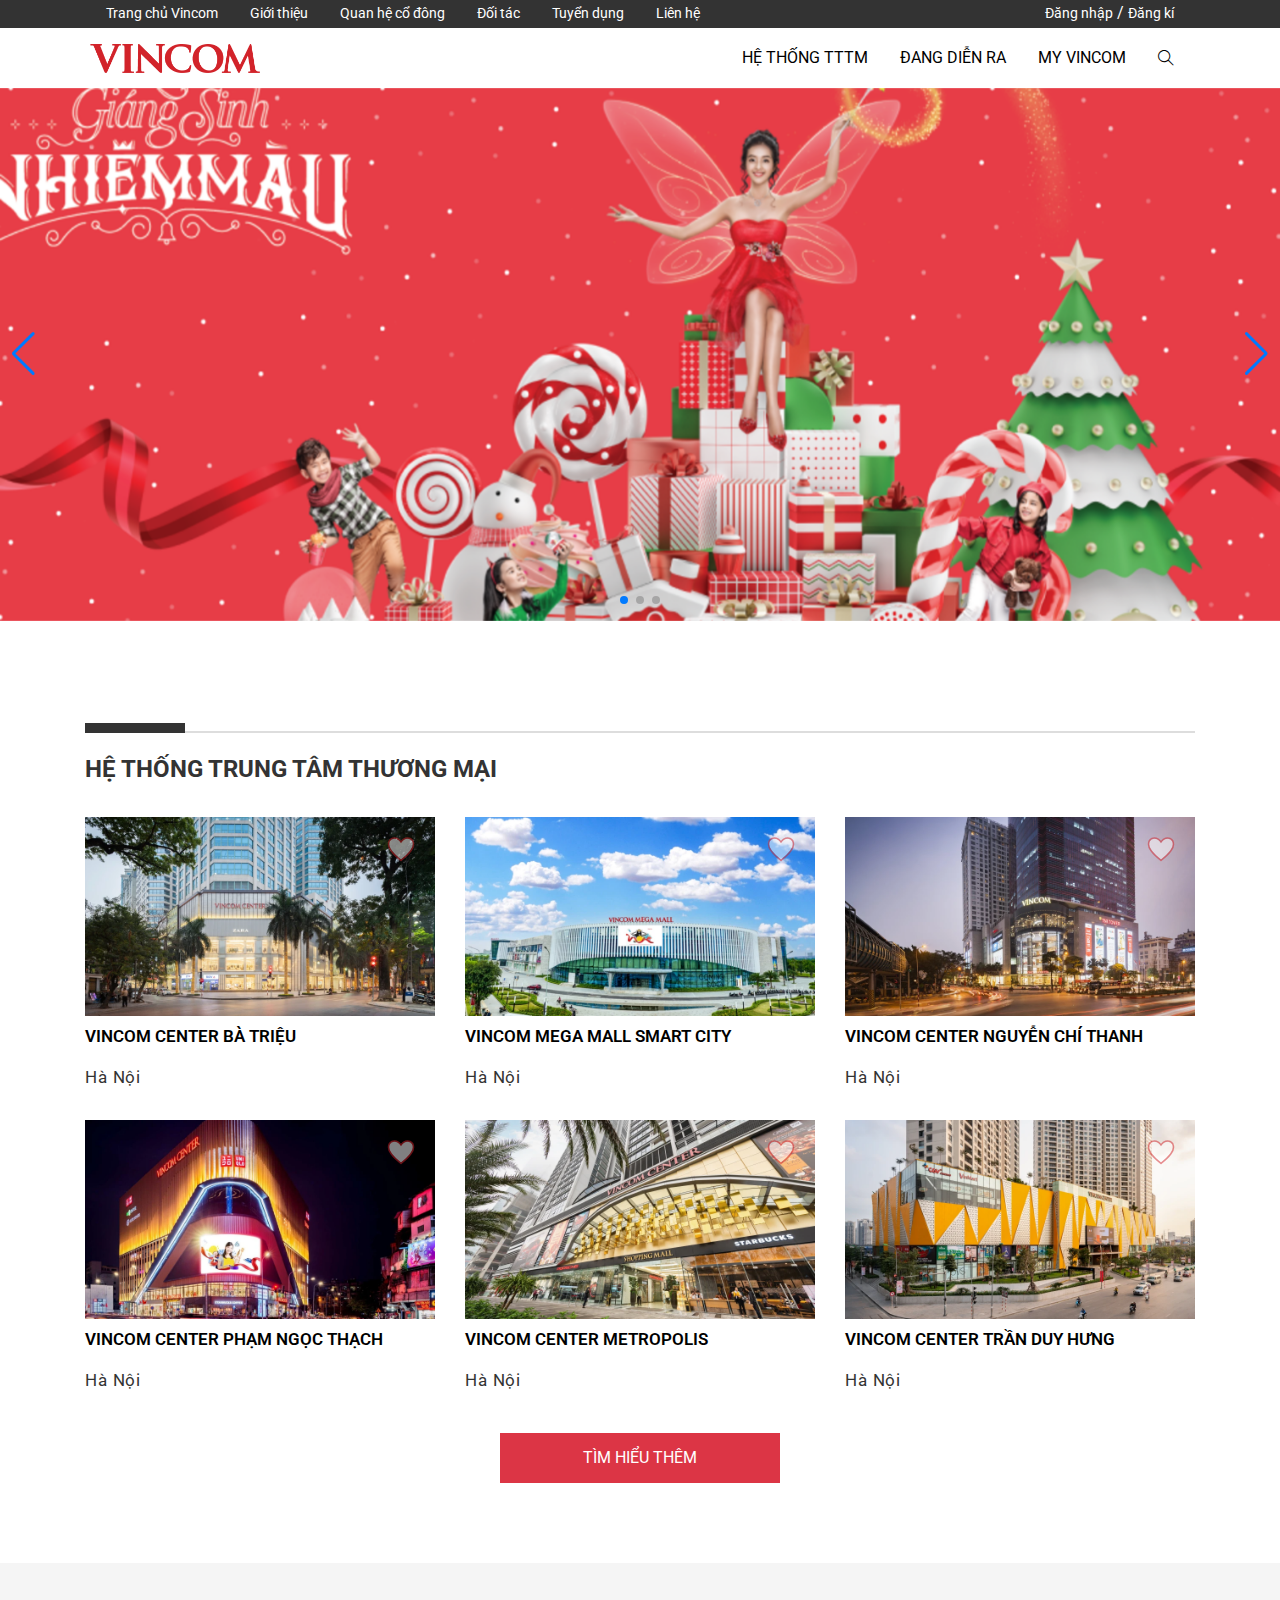
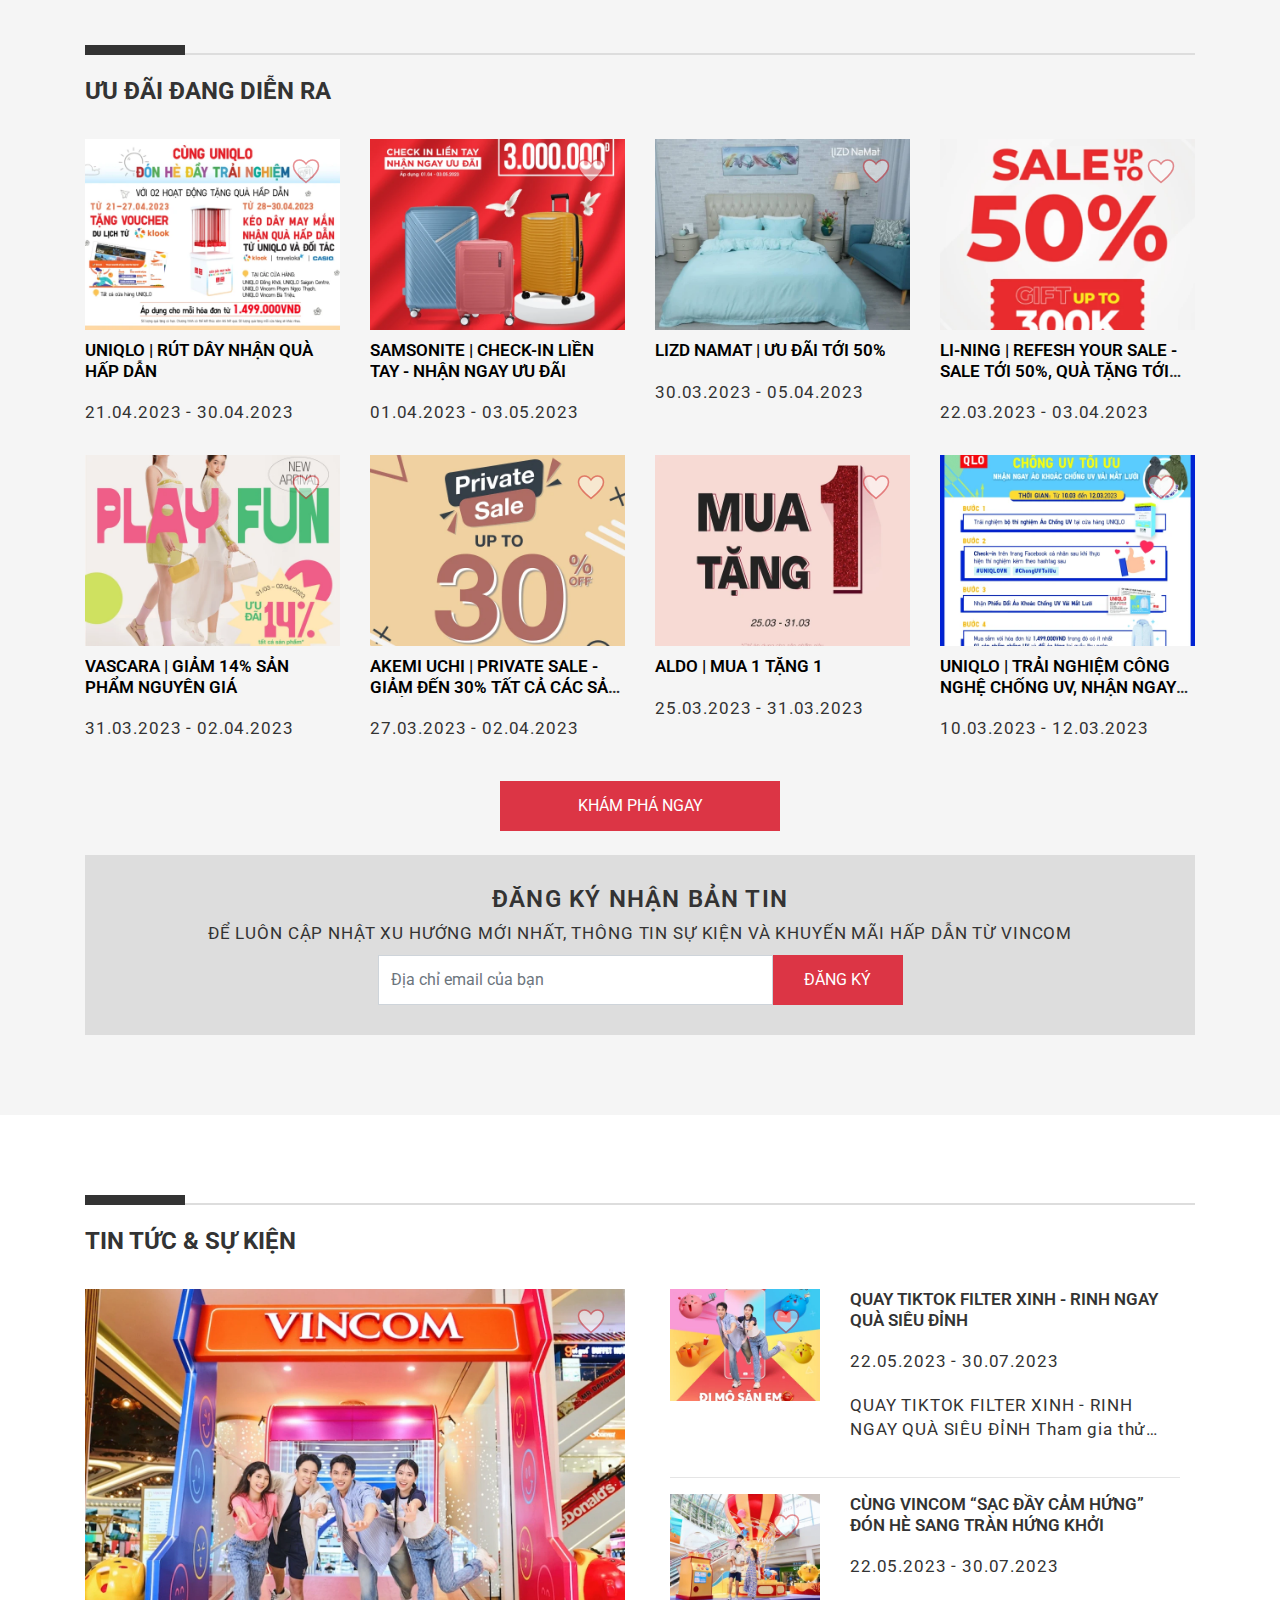
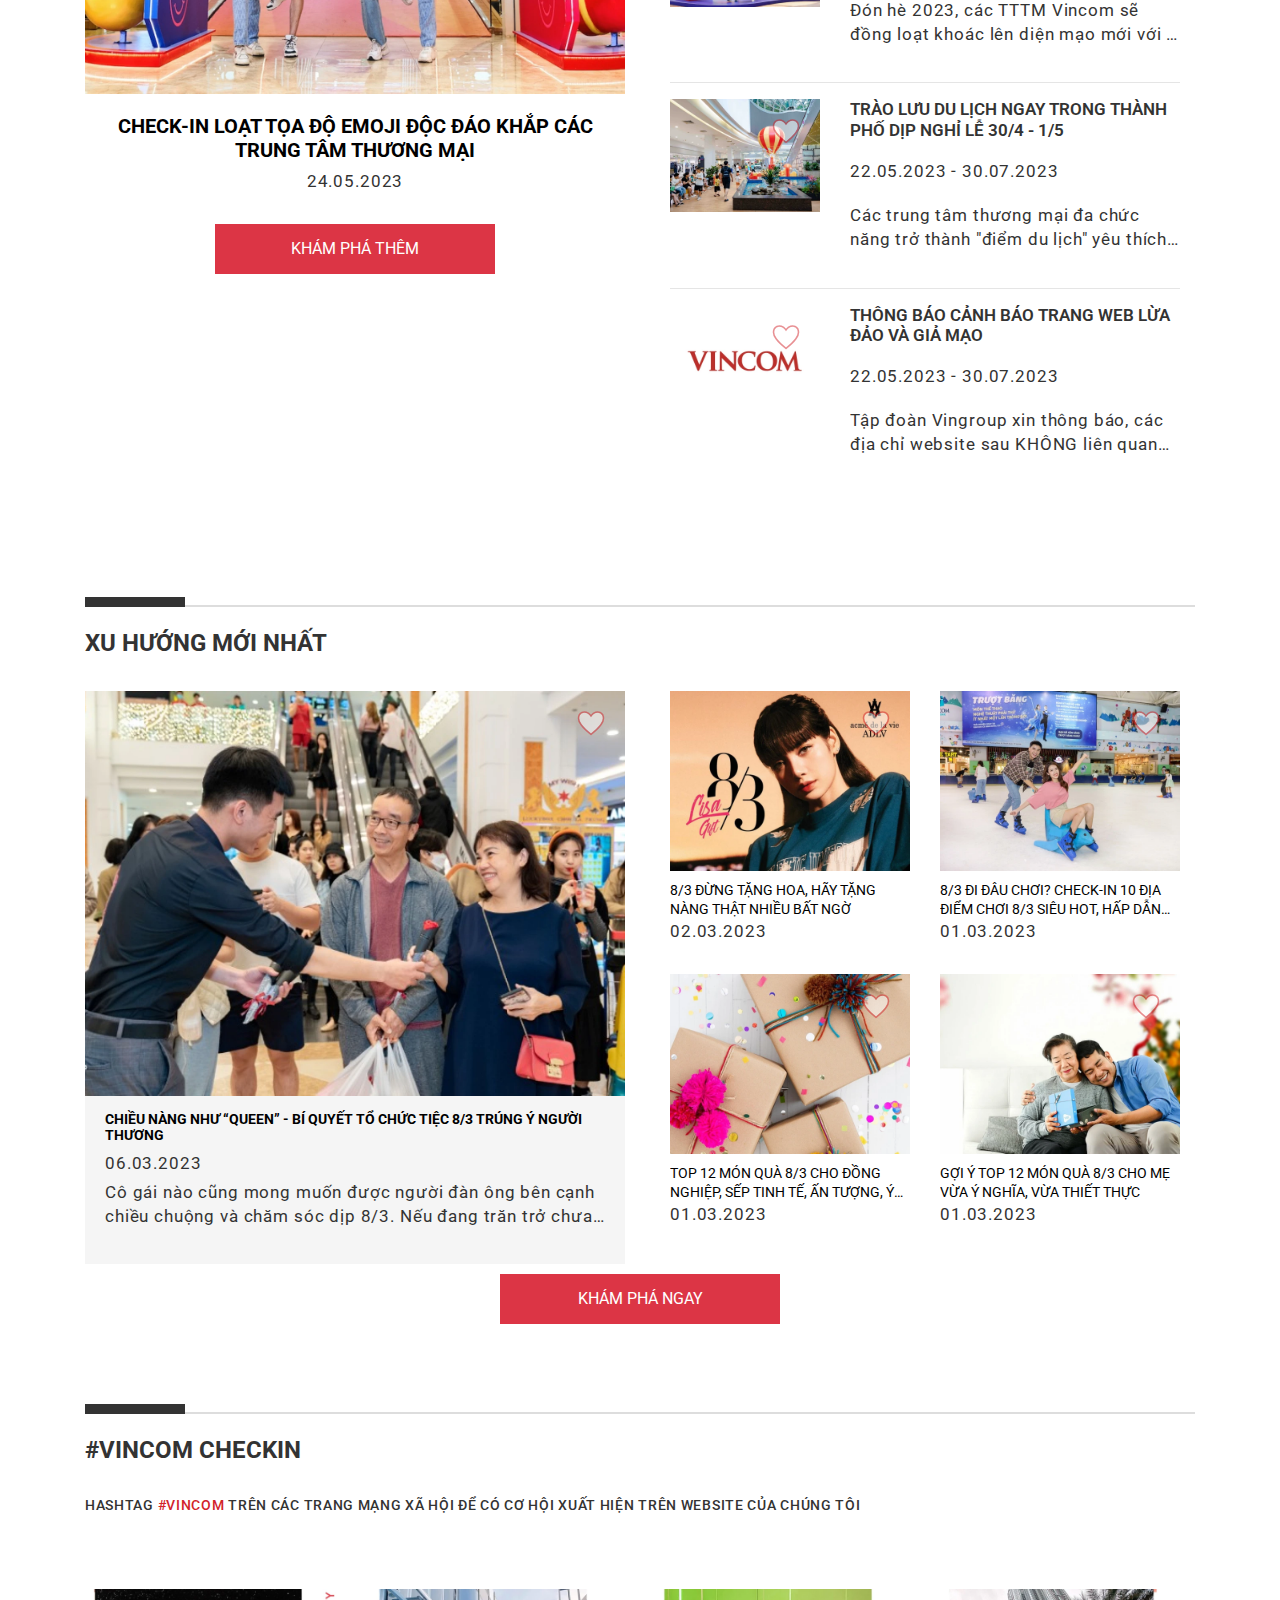
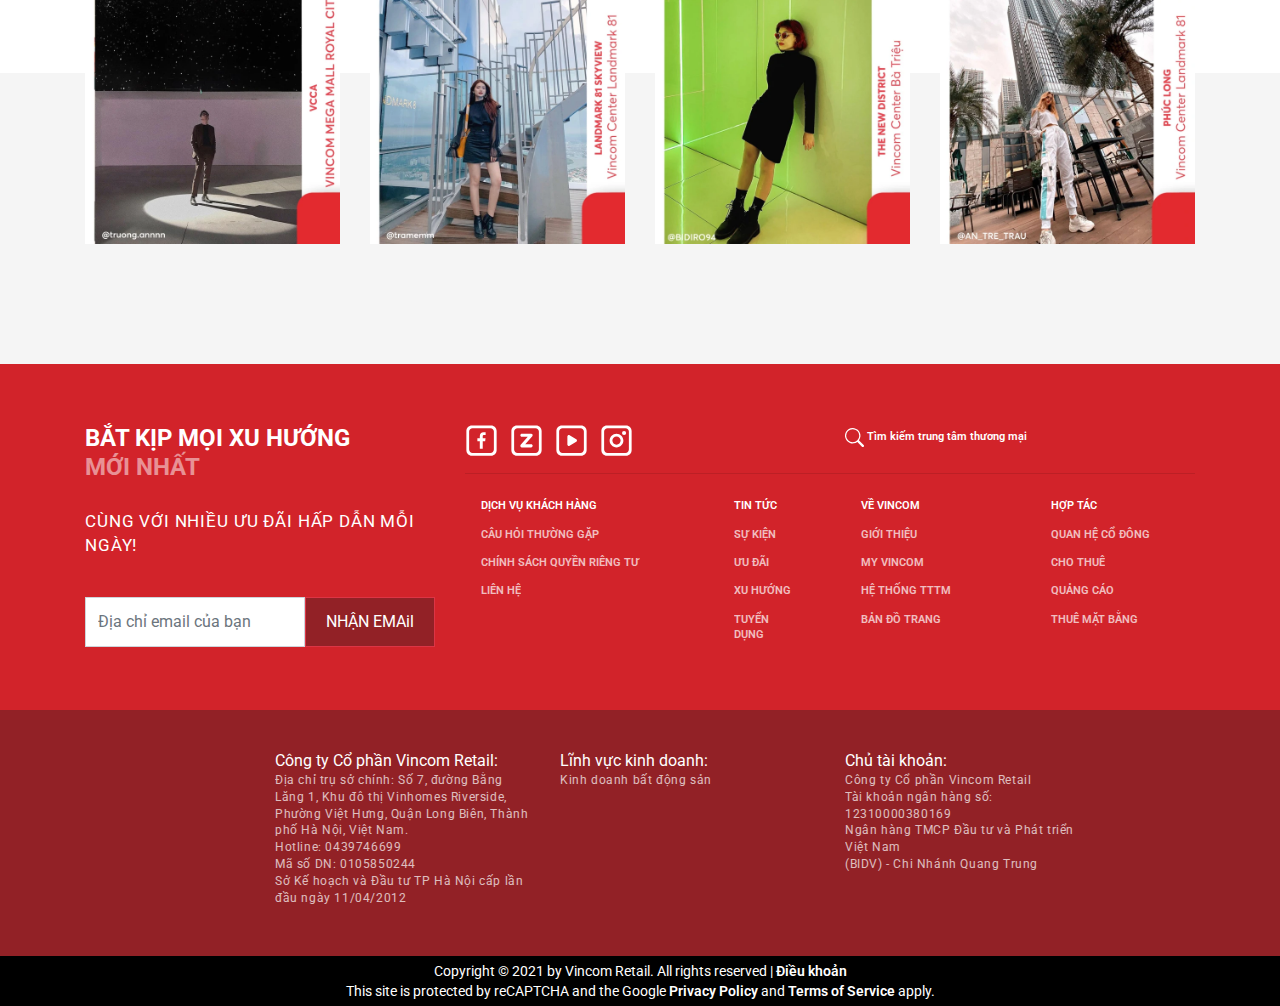
==== index.html @ f45c3216 "first" ====
<!DOCTYPE html>
<html lang="en">
<head>
    <meta charset="UTF-8">
    <meta http-equiv="X-UA-Compatible" content="IE=edge">
    <meta name="viewport" content="width=device-width, initial-scale=1.0">
    <!-- bootstrap -->
    <link rel="stylesheet" href="./assets/css/bootstrap.min.css" type="text/css">
    <!-- bootstrap -->
    <!-- icon -->
    <link rel="stylesheet" href="/assets/icon/themify-icons/themify-icons.css">
    <link rel="stylesheet" href="/assets/icon/fontawesome-free-6.4.0-web/css/all.css">
    <!-- icon -->
    <!-- swiper slider -->
    <link rel="stylesheet" href="/assets/swiper-slider/swiper-bundle.min.css" type="text/css">
    <!-- swiper slider -->
    <link rel="stylesheet" href="/assets/css/style.css">
    <link rel="stylesheet" href="/assets/css/responsive.css">
    <title>Document</title>
    
</head>              
<body>
    <header>
        <nav id="top_menu" class="fixed-top"   style="background-color: #333; ">
            <div class="container" >
                <div class="row justify-content-between" style="height: 27.5px;padding: 0 20px;">
                    <ul class="nav">
                        <li class="nav-item">
                            <a class="nav-link" href="/index.html">Trang chủ Vincom</a>
                        </li>
                        <li class="nav-item">
                            <a class="nav-link" href="/Introduce.html">Giới thiệu</a>
                        </li>
                        <li class="nav-item">
                            <a class="nav-link" href="/promotion-relations.html">Quan hệ cổ đông</a>
                        </li>
                        <li class="nav-item">
                            <a class="nav-link" href="/Couples.html">Đối tác</a>
                        </li>
                        <li class="nav-item">
                            <a class="nav-link" href="/recruitment.html">Tuyển dụng</a>
                        </li>
                        <li class="nav-item">
                            <a class="nav-link" href="/Contact.html">Liên hệ</a>
                        </li> 
                    </ul>
                    <ul class="nav">
                        <li id="top_menu_register">
                            <div class="nav-link text-center" style="height: 27px;padding-top: 0;padding-bottom: 0;">
                                <a class="" href="/Login.html">Đăng nhập</a>
                                <span style="color: #fff; ">/</span>
                                <a class="" href="/Signin.html">Đăng kí</a>
                            </div>
                        </li>
                    </ul>
                </div>
            </div>
        </nav>
        <nav id="Menu-responsive"class="fixed-top"  >
            <div class="container-fluid">
                <div class="row justify-content-between align-items-center">
                    <div class="list-menu-hidden">
                        <div class="icon-list-menu" onclick="toggleMenu1()"></div>
                    </div>
                    <div id="logo">
                        <a href="/index.html">
                            <img class="main_logo" src="/assets/images/Logo_vin_com_main.png" s alt="">
                        </a>
                    </div>
    
                    <a class="ti-search nav-link" href=""></a>
                </div>
            </div>
            <nav id="Menu_hidden">
                <div class="page-menu_hidden">
                    <div class="menu_item">
                        <a href="/Login.html">Đăng nhập</a>
                        <a href="/Signin.html">Đặng ký</a>
                        <hr>
                        <a href="/index.html">Trang chủ Vincom</a>
                        <a href="/Introduce.html">Giới thiệu</a>
                        <a href="/promotion-relations.html">Quan hệ cổ đông</a>
                        <a href="/Couples.html">Đối tác</a>
                        <a href="/recruitment.html">Tuyển dụng</a>
                        <a href="/Contact.html">Liên hệ</a>
                        <br>
                        <a href="/Centers.html">Hệ thống TTTM</a>
                        <div class="container">
                            <a href="#"class="row justify-content-between" id="link_menu_hidden2" onclick="toggleMenu2()">
                                <li>Đang diễn ra</li>
                                <img src="/assets/SVG/chevron-right.svg" alt="" style="height: 16px; width: 16px;">
                            </a>
                            <div id="menu_hidden2">
                                <a href="/Premium.html">Ưu đãi</a>
                                <a href="/NewEven.html">Tin tức & sự kiện</a>
                                <a href="/Trend.html">Xu hướng</a>
                            </div>
                        </div>
                        <a href="/Login.html">My Vincom</a>
                    </div>
                </div>
            </nav>
        </nav>
        <nav id="main_menu" >
            <div class="container">
                <div class="row justify-content-between d-flex align-items-center" style="height: 60px; padding: 0 20px;">
                    <div id="logo">
                        <ul class="nav">
                            <li>
                                <a href="/index.html">
                                    <img class="main_logo" src="/assets/images/Logo_vin_com_main.png" s alt="">
                                </a>
                            </li>
                        </ul>
                    </div>

                    <ul class="nav">
                        <li class="nav-item">
                            <a class="nav-link" href="/Centers.html">HỆ THỐNG TTTM</a>
                        </li>
                        <li class="nav-item nav-rank-2">
                            <a class="nav-link " href="#">ĐANG DIỄN RA</a>
                            <ul class="nav-rank2">
                              <li><a  href="/Premium.html">Ưu đãi</a></li>
                              <li><a  href="/NewEven.html">Tin tức & sự kiện</a></li>
                              <li><a  href="/Trend.html">Xu hướng</a></li>
                            </ul>
                          </li>
                        <li class="nav-item">
                            <a class="nav-link" href="/Login.html">MY VINCOM</a>
                        </li>
                        <li class="nav-item">
                            <a class="ti-search nav-link" href="#"></a>
                        </li>
                    </ul>
                </div>
            </div>
        </nav>
    </header>
    
    <main>
        <section id="main_slide">
            <div class="swiper-container d-flex">
                <div class="swiper-wrapper">
                  <!-- Slides -->
                  <div class="swiper-slide"><img src="/assets/images/slide0.png" alt=""></div>
                  <div class="swiper-slide"><img src="/assets/images/slide1.png" alt=""></div>
                  <div class="swiper-slide"><img src="/assets/images/slide2.png" alt=""></div>
                </div>
                <div class="swiper-pagination" ></div>
                <div class="swiper-button-prev"></div>
                <div class="swiper-button-next"></div>
            </div>
        </section>
        <section class="list-malls" style="margin-top: 80px;">
            <div class="container">     
                <div class="top-border"></div>
                <h1>HỆ THỐNG TRUNG TÂM THƯƠNG MẠI</h1>
                <div class="swiper-common">
                    <div class="swiper-wrapper">
                        <!-- Slides -->
                        <div class="swiper-slide">
                            <div class="img-common">
                                <div class="zoom-img">
                                    <a href="">
                                        <img src="/assets/images/tttm1.png" alt="">
                                    </a>
                                    <div class="hidden-content">
                                        <h1 class="white-text" style="font-size: 16px;">Vincom Center Bà Triệu</h1>
                                        <h2 class="white-text" style="font-weight: 600;">Hà Nội</h2>
                                        <p class="white-text">Số 191 Bà Triệu, Q. Hai Bà Trưng, Hà Nội</p>
                                    </div>
                                </div>
                                <div class="button-heart"></div>
                                <div class="body-card">
                                    <h3><a href=""> VINCOM CENTER BÀ TRIỆU</a></h3>
                                    <p>Hà Nội</p>
                                </div>
                            </div>
                        </div>
                        <div class="swiper-slide">
                            <div class="img-common">
                                <div class="zoom-img">
                                    <a href="">
                                        <img src="/assets/images/tttm2.png" alt="">
                                    </a>
                                    <div class="hidden-content">
                                        <h1 class="white-text" style="font-size: 16px;">Vincom Center Bà Triệu</h1>
                                        <h2 class="white-text" style="font-weight: 600;">Hà Nội</h2>
                                        <p class="white-text">Số 191 Bà Triệu, Q. Hai Bà Trưng, Hà Nội</p>
                                    </div>
                                </div>
                                <div class="button-heart"></div>
                                <div class="body-card">
                                    <h3><a href=""> VINCOM CENTER BÀ TRIỆU</a></h3>
                                    <p>Hà Nội</p>
                                </div>
                            </div>
                        </div>
                        <div class="swiper-slide">
                            <div class="img-common">
                                <div class="zoom-img">
                                    <a href="">
                                        <img src="/assets/images/tttm3.png" alt="">
                                    </a>
                                    <div class="hidden-content">
                                        <h1 class="white-text" style="font-size: 16px;">Vincom Center Bà Triệu</h1>
                                        <h2 class="white-text" style="font-weight: 600;">Hà Nội</h2>
                                        <p class="white-text">Số 191 Bà Triệu, Q. Hai Bà Trưng, Hà Nội</p>
                                    </div>
                                </div>
                                <div class="button-heart"></div>
                                <div class="body-card">
                                    <h3><a href=""> VINCOM CENTER BÀ TRIỆU</a></h3>
                                    <p>Hà Nội</p>
                                </div>
                            </div>
                        </div>
                    </div>
                </div>
                <div class="list-malls-common">
                    <div class="row">
                        <div class="col-4">
                            <div class="img-common">
                                <div class="zoom-img">
                                    <a href="">
                                        <img src="/assets/images/tttm1.png" alt="">
                                    </a>
                                    <div class="hidden-content">
                                        <h1 class="white-text" style="font-size: 16px;">Vincom Center Bà Triệu</h1>
                                        <h2 class="white-text" style="font-weight: 600;">Hà Nội</h2>
                                        <p class="white-text">Số 191 Bà Triệu, Q. Hai Bà Trưng, Hà Nội</p>
                                    </div>
                                </div>
                                <div class="button-heart"></div>
                            </div>
                            <div class="body-card">
                                <h3><a href=""> VINCOM CENTER BÀ TRIỆU</a></h3>
                                <p>Hà Nội</p>
                            </div>
                        </div>
                        <div class="col-4">
                            <div class="img-common">
                                <div class="zoom-img">
                                    <a href="">
                                        <img src="/assets/images/tttm2.png" alt="">
                                    </a>
                                    <div class="hidden-content">
                                        <h1 class="white-text" style="font-size: 16px;">Vincom Center Bà Triệu</h1>
                                        <h2 class="white-text" style="font-weight: 600;">Hà Nội</h2>
                                        <p class="white-text">Số 191 Bà Triệu, Q. Hai Bà Trưng, Hà Nội</p>
                                    </div>
                                </div>
                                <div class="button-heart"></div>
                            </div>
                            <div class="body-card">
                                <h3><a href=""> VINCOM MEGA MALL SMART CITY</a></h3>
                                <p>Hà Nội</p>
                            </div>
                        </div>
                        <div class="col-4">
                            <div class="img-common">
                                <div class="zoom-img">
                                    <a href="">
                                        <img src="/assets/images/tttm3.png" alt="">
                                    </a>
                                    <div class="hidden-content">
                                        <h1 class="white-text" style="font-size: 16px;">Vincom Center Bà Triệu</h1>
                                        <h2 class="white-text" style="font-weight: 600;">Hà Nội</h2>
                                        <p class="white-text">Số 191 Bà Triệu, Q. Hai Bà Trưng, Hà Nội</p>
                                    </div>
                                </div>
                                <div class="button-heart"></div>
                            </div>
                            <div class="body-card">
                                <h3><a href=""> VINCOM CENTER NGUYỄN CHÍ THANH</a></h3>
                                <p>Hà Nội</p>
                            </div>
                        </div>
    
                        <div class="col-4">
                            <div class="img-common">
                                <div class="zoom-img">
                                    <a href="">
                                        <img src="/assets/images/tttm4.png" alt="">
                                    </a>
                                    <div class="hidden-content">
                                        <h1 class="white-text" style="font-size: 16px;">Vincom Center Bà Triệu</h1>
                                        <h2 class="white-text" style="font-weight: 600;">Hà Nội</h2>
                                        <p class="white-text">Số 191 Bà Triệu, Q. Hai Bà Trưng, Hà Nội</p>
                                    </div>
                                </div>
                                <div class="button-heart"></div>
                            </div>
                            <div class="body-card">
                                <h3><a href=""> VINCOM CENTER PHẠM NGỌC THẠCH</a></h3>
                                <p>Hà Nội</p>
                            </div>
                        </div>
                        <div class="col-4">
                            <div class="img-common">
                                <div class="zoom-img">
                                    <a href="">
                                        <img src="/assets/images/tttm5.png" alt="">
                                    </a>
                                    <button class="btn-like position-absolute top-0 end-0 m-3" data-entry_id="75"></button>
                                    <div class="hidden-content">
                                        <h1 class="white-text" style="font-size: 16px;">Vincom Center Bà Triệu</h1>
                                        <h2 class="white-text" style="font-weight: 600;">Hà Nội</h2>
                                        <p class="white-text">Số 191 Bà Triệu, Q. Hai Bà Trưng, Hà Nội</p>
                                    </div>
                                    <div class="button-heart"></div>
                            </div>
                            </div>
                            <div class="body-card">
                                <h3><a href=""> VINCOM CENTER METROPOLIS</a></h3>
                                <p>Hà Nội</p>
                            </div>
                        </div>
                        <div class="col-4">
                            <div class="img-common">
                                <div class="zoom-img">
                                    <a href="">
                                        <img src="/assets/images/tttm6.png" alt="">
                                    </a>
                                    <div class="hidden-content">
                                        <h1 class="white-text" style="font-size: 16px;">Vincom Center Bà Triệu</h1>
                                        <h2 class="white-text" style="font-weight: 600;">Hà Nội</h2>
                                        <p class="white-text">Số 191 Bà Triệu, Q. Hai Bà Trưng, Hà Nội</p>
                                    </div>
                                </div>
                                <div class="button-heart"></div>
                            </div>
                            <div class="body-card">
                                <h3><a href=""> VINCOM CENTER TRẦN DUY HƯNG</a></h3>
                                <p>Hà Nội</p>
                            </div>
                        </div>  
                    </div>
                </div>
                <div class="common-button text-center">
                    <button class="btn btn-danger">TÌM HIỂU THÊM</button>
                </div>
            </div>
        </section>
        
        <section id="list-premium" style="background: #F5F5F5;padding-bottom: 80px; padding-top: 80px;margin-top: 80px;">
            <div class="container">
                <div class="top-border"></div>
                <h1>ƯU ĐÃI ĐANG DIỄN RA</h1>
                <div class="swiper-common">
                    <div class="">
                        <div class="img-common">
                            <div class="zoom-img">
                                <a href="">
                                    <img src="/assets/images/UD1.png" alt="">
                                </a>
                            </div>
                            <div class="button-heart"></div>
                        </div>
                        <div class="body-card">
                            <h3 class="crop-text"><a href="">UNIQLO | RÚT DÂY NHẬN QUÀ HẤP DẪN</a></h3>
                            <p>21.04.2023 - 30.04.2023</p>
                        </div>
                    </div>
                    <div class="swiper-wrapper">
                        <!-- Slides -->
                        <div class="swiper-slide">
                            <div class="img-common">
                                <div class="zoom-img">
                                    <a href="">
                                        <img src="/assets/images/UD2.png" alt="">
                                    </a>
                                </div>
                                <div class="button-heart"></div>
                            </div>
                            <div class="body-card">
                                <h3 class="crop-text"><a href="">SAMSONITE | CHECK-IN LIỀN TAY - NHẬN NGAY ƯU ĐÃI</a></h3>
                                <p>01.04.2023 - 03.05.2023</p>
                            </div>
                        </div>
                        <div class="swiper-slide">
                            <div class="img-common">
                                <div class="zoom-img">
                                    <a href="">
                                        <img src="/assets/images/UD3.png" alt="">
                                    </a>
                                </div>
                                <div class="button-heart"></div>
                            </div>
                            <div class="body-card">
                                <h3 class="crop-text"><a href="">SAMSONITE | CHECK-IN LIỀN TAY - NHẬN NGAY ƯU ĐÃI</a></h3>
                                <p>01.04.2023 - 03.05.2023</p>
                            </div>
                        </div>
                        <div class="swiper-slide">
                            <div class="img-common">
                                <div class="zoom-img">
                                    <a href="">
                                        <img src="/assets/images/UD4.png" alt="">
                                    </a>
                                </div>
                                <div class="button-heart"></div>
                            </div>
                            <div class="body-card">
                                <h3 class="crop-text"><a href="">SAMSONITE | CHECK-IN LIỀN TAY - NHẬN NGAY ƯU ĐÃI</a></h3>
                                <p>01.04.2023 - 03.05.2023</p>
                            </div>
                        </div>
                    </div>
                </div>
                <div class="list-premium-common">
                    <div class="row">
                        <div class="col-3">
                            <div class="img-common">
                                <div class="zoom-img">
                                    <a href="">
                                        <img src="/assets/images/UD1.png" alt="">
                                    </a>
                                </div>
                                <div class="button-heart"></div>
                            </div>
                            <div class="body-card">
                                <h3 class="crop-text"><a href="">UNIQLO | RÚT DÂY NHẬN QUÀ HẤP DẪN</a></h3>
                                <p>21.04.2023 - 30.04.2023</p>
                            </div>
                        </div>
                        <div class="col-3">
                            <div class="img-common">
                                <div class="zoom-img">
                                    <a href="">
                                        <img src="/assets/images/UD2.png" alt="">
                                    </a>
                                </div>
                                <div class="button-heart"></div>
                            </div>
                            <div class="body-card">
                                <h3 class="crop-text"><a href="">SAMSONITE | CHECK-IN LIỀN TAY - NHẬN NGAY ƯU ĐÃI</a></h3>
                                <p>01.04.2023 - 03.05.2023</p>
                            </div>
                        </div>
                        <div class="col-3">
                            <div class="img-common">
                                <div class="zoom-img">
                                    <a href="">
                                        <img src="/assets/images/UD3.png" alt="">
                                    </a>
                                </div>
                                <div class="button-heart"></div>
                            </div>
                            <div class="body-card">
                                <h3 class="crop-text"><a href="">LIZD NAMAT | ƯU ĐÃI TỚI 50%</a></h3>
                                <p>30.03.2023 - 05.04.2023</p>
                            </div>
                        </div>  
                        <div class="col-3">
                            <div class="img-common">
                                <div class="zoom-img">
                                    <a href="">
                                        <img src="/assets/images/UD4.png" alt="">
                                    </a>
                                </div>
                                <div class="button-heart"></div>
                            </div>
                            <div class="body-card">
                                <h3 class="crop-text"><a href="">LI-NING | REFESH YOUR SALE - SALE TỚI 50%, QUÀ TẶNG TỚI 300K</a></h3>
                                <p>22.03.2023 - 03.04.2023</p>
                            </div>
                        </div>  
                    </div>
                    <div class="row">
                        <div class="col-3">
                            <div class="img-common">
                                <div class="zoom-img">
                                    <a href="">
                                        <img src="/assets/images/UD5.png" alt="">
                                    </a>
                                </div>
                                <div class="button-heart"></div>
                            </div>
                            <div class="body-card">
                                <h3 class="crop-text"><a href=""> VASCARA | GIẢM 14% SẢN PHẨM NGUYÊN GIÁ</a></h3>
                                <p>31.03.2023 - 02.04.2023</p>
                            </div>
                        </div>
                        <div class="col-3">
                            <div class="img-common">
                                <div class="zoom-img">
                                    <a href="">
                                        <img src="/assets/images/UD6.png" alt="">
                                    </a>
                                </div>
                                <div class="button-heart"></div>
                            </div>
                            <div class="body-card">
                                <h3 class="crop-text"><a href="">AKEMI UCHI | PRIVATE SALE - GIẢM ĐẾN 30% TẤT CẢ CÁC SẢN PHẨM</a></h3>
                                <p>27.03.2023 - 02.04.2023</p>
                            </div>
                        </div>
                        <div class="col-3">
                            <div class="img-common">
                                <div class="zoom-img">
                                    <a href="">
                                        <img src="/assets/images/UD7.png" alt="">
                                    </a>
                                </div>
                                <div class="button-heart"></div>
                            </div>
                            <div class="body-card">
                                <h3><a href="crop-text">ALDO | MUA 1 TẶNG 1</a></h3>
                                <p>25.03.2023 - 31.03.2023</p>
                            </div>
                        </div>  
                        <div class="col-3">
                            <div class="img-common">
                                <div class="zoom-img">
                                    <a href="">
                                        <img src="/assets/images/UD8.png" alt="">
                                    </a>
                                </div>
                                <div class="button-heart"></div>
                            </div>
                            <div class="body-card">
                                <h3 class="crop-text"><a href="">UNIQLO | TRẢI NGHIỆM CÔNG NGHỆ CHỐNG UV, NHẬN NGAY ÁO KHOÁC CHỐNG UV</a></h3>
                                <p>10.03.2023 - 12.03.2023</p>
                            </div>
                        </div> 
                    </div>
                    <div class="common-button text-center" style="margin-bottom: 24px;"> 
                        <button class="btn btn-danger">KHÁM PHÁ NGAY</button>
                    </div>
                </div>
            </div>
            <div class="container">
                <div class="form-signin-email text-center">
                    <h2 style="font-size: 24px; font-weight:600;">ĐĂNG KÝ NHẬN BẢN TIN</h2>
                    <p style="color: #333; font-size: 17px;margin-bottom: 10px;">ĐỂ LUÔN CẬP NHẬT XU HƯỚNG MỚI NHẤT, THÔNG TIN SỰ KIỆN VÀ KHUYẾN MÃI HẤP DẪN TỪ VINCOM</p>
                    <div class="input-group" >
                        <input type="email" class="form-control" placeholder="Địa chỉ email của bạn" aria-label="Địa chỉ email của bạn" aria-describedby="basic-addon2">
                        <button class="btn btn-danger">ĐĂNG KÝ</button>
                    </div>
                </div>
            </div>
        </section>

        <section id="new-even" style="margin-top: 58px;padding: 20px 0 40px;">
            <div class="container">
                <div class="top-border"></div>
                <h1>TIN TỨC & SỰ KIỆN</h1>
                <div class="row">
                    <div class="col-xl-6 text-center">
                        <div class="img-common">
                            <div class="zoom-img ">
                                <a href="">
                                    <img src="/assets/images/new1.png" alt="">
                                </a>
                            </div>
                            <div class="button-heart"></div>
                        </div>
                        <div class="body-card-even" style="padding: 20px;">
                            <h1 style="font-size: 20px;"><a href=""> CHECK-IN LOẠT TỌA ĐỘ EMOJI ĐỘC ĐÁO KHẮP CÁC TRUNG TÂM THƯƠNG MẠI</a></h1>
                            <p>24.05.2023</p>
                            <div class="common-button text-center">
                                <button class="btn btn-danger">KHÁM PHÁ THÊM</button>
                            </div>
                        </div>
                    </div>
                    <div class="col-xl-6">
                        <div class="container">
                            <div class="row">
                                <div class="col-12 col-md-4">
                                    <div class="img-common">
                                        <div class="zoom-img">
                                            <a href="">
                                                <img src="/assets/images/new2.png" alt="">
                                            </a>
                                        </div>
                                        <div class="button-heart"></div>
                                    </div>
                                </div>
                                <div class="col-12 col-md-8">
                                    <h3><a href="">QUAY TIKTOK FILTER XINH - RINH NGAY QUÀ SIÊU ĐỈNH</a>  </h3>
                                    <p>22.05.2023 - 30.07.2023</p>
                                    <p class="crop-text">QUAY TIKTOK FILTER XINH - RINH NGAY QUÀ SIÊU ĐỈNH  Tham gia thử thách Đi Mô Săn Emo ngay hôm nay để có cơ hội nhận quà cực đỉnh trị giá lên đến 5.000.000 VNĐ </p>
                                </div>
                            </div>
                            <hr>
                            <div class="row">
                                <div class="col-12 col-md-4">
                                    <div class="img-common">
                                        <div class="zoom-img">
                                            <a href="">
                                                <img src="/assets/images/new3.png" alt="">
                                            </a>
                                        </div>
                                        <div class="button-heart"></div>
                                    </div>
                                </div>
                                <div class="col-12 col-md-8">
                                    <h3><a href="">CÙNG VINCOM “SẠC ĐẦY CẢM HỨNG” ĐÓN HÈ SANG TRÀN HỨNG KHỞI</a>  </h3>
                                    <p>22.05.2023 - 30.07.2023</p>
                                    <p class="crop-text">Đón hè 2023, các TTTM Vincom sẽ đồng loạt khoác lên diện mạo mới với 5 biểu tượng cảm xúc độc đáo cùng với các khu vực đại cảnh trang trí ấn tượng theo chủ đề.</p>
                                </div>
                            </div>
                            <hr>
                            <div class="row">
                                <div class="col-12 col-md-4">
                                    <div class="img-common">
                                        <div class="zoom-img">
                                            <a href="">
                                                <img src="/assets/images/new4.png" alt="">
                                            </a>
                                        </div>
                                        <div class="button-heart"></div>
                                    </div>
                                </div>
                                <div class="col-12 col-md-8">
                                    <h3><a href=""></a>TRÀO LƯU DU LỊCH NGAY TRONG THÀNH PHỐ DỊP NGHỈ LỄ 30/4 - 1/5</h3>
                                    <p>22.05.2023 - 30.07.2023</p>
                                    <p class="crop-text">Các trung tâm thương mại đa chức năng trở thành "điểm du lịch" yêu thích của hàng nghìn gia đình mọi lứa tuổi.</p>
                                </div>
                            </div>
                            <hr>
                            <div class="row">
                                <div class="col-12 col-md-4">
                                    <div class="img-common">
                                        <div class="zoom-img">
                                            <a href="">
                                                <img src="/assets/images/new5.png" alt="">
                                            </a>
                                        </div>
                                        <div class="button-heart"></div>
                                    </div>
                                </div>
                                <div class="col-12 col-md-8">
                                    <h3><a href=""></a>THÔNG BÁO CẢNH BÁO TRANG WEB LỪA ĐẢO VÀ GIẢ MẠO</h3>
                                    <p>22.05.2023 - 30.07.2023</p>
                                    <p class="crop-text">Tập đoàn Vingroup xin thông báo, các địa chỉ website sau KHÔNG liên quan đến Vingroup hay bất kỳ công ty thành viên nào trong Tập đoàn Vingroup dưới bất kỳ hình thức nào</p>
                                </div>
                            </div>
                        </div>
                    </div>
                </div>
            </div>
        </section>

        <section id="new-trend" style="margin-top: 58px;padding: 20px 0 40px;">
            <div class="container">
                <div class="top-border"></div>
                <h1>XU HƯỚNG MỚI NHẤT</h1>
                <div class="row">
                    <div class="col-xl-6">
                        <div class="img-common">
                            <div class="zoom-img">
                                <a href="">
                                    <img src="/assets/images/Trend1.png" alt="">
                                </a>
                            </div>
                            <div class="button-heart"></div>
                        </div>
                        <div style="background-color: #F5F5F5;padding: 15px 20px;">
                            <h1 style="font-size: 14px;"><a href="">CHIỀU NÀNG NHƯ “QUEEN” - BÍ QUYẾT TỔ CHỨC TIỆC 8/3 TRÚNG Ý NGƯỜI THƯƠNG</a></h1>
                            <p style="margin-bottom: 5px;">06.03.2023</p>
                            <p class="crop-text" style="color: #333;">Cô gái nào cũng mong muốn được người đàn ông bên cạnh chiều chuộng và chăm sóc dịp 8/3. Nếu đang trăn trở chưa biết dẫn nàng đi đâu, tặng nàng quà gì cho trúng ý thì các chàng hãy tham khảo những gợi ý tuyệt vời dưới đây.</p>
                        </div>
                    </div>
                    <div class="col-xl-6">
                        <div class="container">
                            <div class="row">
                                <div class="col-6">
                                    <div class="img-common">
                                        <div class="zoom-img">
                                            <a href="">
                                                <img src="/assets/images/Trend2.png" alt="">
                                            </a>
                                        </div>
                                        <div class="button-heart"></div>
                                    </div>
                                    <div class="body-card">
                                        <a href="" class="crop-text">8/3 ĐỪNG TẶNG HOA, HÃY TẶNG NÀNG THẬT NHIỀU BẤT NGỜ</a>
                                        <p>02.03.2023</p>
                                    </div>
                                </div>
                                <div class="col-6">
                                    <div class="img-common">
                                        <div class="zoom-img">
                                            <a href="">
                                                <img src="/assets/images/Trend3.png" alt="">
                                            </a>
                                        </div>
                                        <div class="button-heart"></div>
                                    </div>
                                    <div class="body-card">
                                        <a href="" class="crop-text">8/3 ĐI ĐÂU CHƠI? CHECK-IN 10 ĐỊA ĐIỂM CHƠI 8/3 SIÊU HOT, HẤP DẪN NHẤT NĂM NAY|VINCOM</a>
                                        <p>01.03.2023</p>
                                    </div>
                                </div>
                            </div>
                            
                            <div class="row">
                                <div class="col-6">
                                    <div class="img-common">
                                        <div class="zoom-img">
                                            <a href="">
                                                <img src="/assets/images/Trend4.png" alt="">
                                            </a>
                                        </div>
                                        <div class="button-heart"></div>
                                    </div>
                                    <div class="body-card">
                                        <a href="" class="crop-text">TOP 12 MÓN QUÀ 8/3 CHO ĐỒNG NGHIỆP, SẾP TINH TẾ, ẤN TƯỢNG, Ý NGHĨA</a>
                                        <p>01.03.2023</p>
                                    </div>
                                </div>
                                <div class="col-6">
                                    <div class="img-common">
                                        <div class="zoom-img">
                                            <a href="">
                                                <img src="/assets/images/Trend5.png" alt="">
                                            </a>
                                        </div>
                                        <div class="button-heart"></div>
                                    </div>
                                    <div class="body-card">
                                        <a href="" class="crop-text">GỢI Ý TOP 12 MÓN QUÀ 8/3 CHO MẸ VỪA Ý NGHĨA, VỪA THIẾT THỰC</a>
                                        <p>01.03.2023</p>
                                    </div>
                                </div>
                            </div>
                        </div>
                    </div>
                </div>
                
                <div class="common-button text-center"> 
                    <button class="btn btn-danger">KHÁM PHÁ NGAY</button>
                </div>
            </div>
        </section>

        <section id="location-checkin" style="margin-top: 18px;padding: 20px 0 120px;background: linear-gradient(to bottom, #fff 50%, #F5F5F5 50%);">
            <div class="container">
                <div class="top-border"></div>
                <h1>#VINCOM CHECKIN</h1>
                <h2 style="margin-bottom: 75px;">HASHTAG <span style="color: #D2232A;">#VINCOM</span> TRÊN CÁC TRANG MẠNG XÃ HỘI ĐỂ CÓ CƠ HỘI XUẤT HIỆN TRÊN WEBSITE CỦA CHÚNG TÔI</h2>
                <div class="swiper-common">
                    <div class="swiper-wrapper">
                        <!-- Slides -->
                        <div class="swiper-slide">
                            <img src="/assets/images/checkin1.png" alt="">
                        </div>
                        <div class="swiper-slide">
                            <img src="/assets/images/checkin2.png" alt="">
                        </div>
                        <div class="swiper-slide">
                            <img src="/assets/images/checkin3.png" alt="">
                        </div>
                        <div class="swiper-slide">
                            <img src="/assets/images/checkin4.png" alt="">
                        </div>
                    </div>
                </div>
                <div class="list-checkin-common">
                    <div class="row">
                        <div class="col-3">
                            <img src="/assets/images/checkin1.png" alt="">
                        </div>
                        <div class="col-3">
                            <img src="/assets/images/checkin2.png" alt="">
                        </div>
                        <div class="col-3">
                            <img src="/assets/images/checkin3.png" alt="">
                        </div>
                        <div class="col-3">
                            <img src="/assets/images/checkin4.png" alt="">
                        </div>
                    </div>
                </div>
            </div>
        </section>
    </main>

    <footer>
        <div id="header-footer">
            <div class="container">
                <div class="row">
                    <div class="col-12 col-sm-6 col-lg-4">
                        <h1 style="font-size: 24px;color: #fff;">
                            BẮT KỊP MỌI XU HƯỚNG <br>
                            <span style="opacity: 0.5;">MỚI NHẤT</span>
                        </h1>
                        <p>CÙNG VỚI NHIỀU ƯU ĐÃI HẤP DẪN MỖI NGÀY!</p>
                        <div class="input-group" style="width:100% ; height: 50px; display: inline-flex;">
                            <input type="email" class="form-control" style=" border-radius: 0%;"  placeholder="Địa chỉ email của bạn" aria-label="Địa chỉ email của bạn" aria-describedby="basic-addon2">
                            <button class="btn btn-danger" style="border-radius: 0%; background-color: #922126;">NHẬN EMAil</button>
                        </div>
                    </div>
                    <div class="col-12 col-sm-6 col-lg-8">
                        <div class="search-information">
                            <div class="row ">
                                <div class="list-icon col-12 col-lg-6 ">
                                    <ul class="list-inline" style="margin: 0;">
                                        <li class="list-inline-item">
                                            <div class="_icon">
                                                <a href="">
                                                    <img src="/assets/SVG/facebook-line-white.svg" alt="">
                                                </a>
                                            </div>
                                        </li>
                                        <li class="list-inline-item">
                                            <div class="_icon">
                                                <a href="">
                                                    <img src="/assets/SVG/zalo-line-white.svg" alt="">
                                                </a>
                                            </div>
                                        </li>
                                        <li class="list-inline-item">
                                            <div class="_icon">
                                                <a href="">
                                                    <img src="/assets/SVG/youtube-line-white.svg" alt="">
                                                </a>
                                            </div>
                                        </li>
                                        <li class="list-inline-item">
                                            <div class="_icon">
                                                <a href="">
                                                    <img src="/assets/SVG/instagram-line-white.svg" alt="">
                                                </a>
                                            </div>
                                        </li>
                                    </ul>
                                </div>
                                <div class="col-12 col-lg-6">
                                    <div class="search-centers">
                                        <a href="">
                                            <img style=" width: 19px;height: 19px; display: inline-block;" src="/assets/SVG/search-white.svg" alt="">
                                            Tìm kiếm trung tâm thương mại
                                        </a>
                                    </div>
                                </div>
                            </div>
                            <hr>
                            <div class="menu-footer">
                                <div class="row">
                                    <div class="col-4">
                                        <ul>
                                            <li class="nav-item"><a class="nav-link" href="">DỊCH VỤ KHÁCH HÀNG</a></li>
                                            <li class="nav-item text-opacity70"><a class="nav-link" href="">CÂU HỎI THƯỜNG GẶP</a></li>
                                            <li class="nav-item text-opacity70"><a class="nav-link" href="">CHÍNH SÁCH QUYỀN RIÊNG TƯ</a></li>
                                            <li class="nav-item text-opacity70"><a class="nav-link" href="">LIÊN HỆ</a></li>
                                        </ul>
                                    </div>
                                    <div class="col-2">
                                        <ul>
                                            <li class="nav-item"><a class="nav-link" href="">TIN TỨC</a></li>
                                            <li class="nav-item text-opacity70"><a class="nav-link" href="">SỰ KIỆN</a></li>
                                            <li class="nav-item text-opacity70"><a class="nav-link" href="">ƯU ĐÃI</a></li>
                                            <li class="nav-item text-opacity70"><a class="nav-link" href="">XU HƯỚNG</a></li>
                                            <li class="nav-item text-opacity70"><a class="nav-link" href="">TUYỂN DỤNG</a></li>
                                        </ul>
                                    </div>
                                    <div class="col-3">
                                        <ul>
                                            <li class="nav-item"><a class="nav-link" href="">VỀ VINCOM</a></li>
                                            <li class="nav-item text-opacity70"><a class="nav-link" href="">GIỚI THIỆU</a></li>
                                            <li class="nav-item text-opacity70"><a class="nav-link" href="">MY VINCOM</a></li>
                                            <li class="nav-item text-opacity70"><a class="nav-link" href="">HỆ THỐNG TTTM</a></li>
                                            <li class="nav-item text-opacity70"><a class="nav-link" href="">BẢN ĐỒ TRANG</a></li>
                                        </ul>
                                    </div>
                                    <div class="col-3">
                                        <ul>
                                            <li class="nav-item"><a class="nav-link" href="">HỢP TÁC</a></li>
                                            <li class="nav-item text-opacity70"><a class="nav-link" href="">QUAN HỆ CỔ ĐÔNG</a></li>
                                            <li class="nav-item text-opacity70"><a class="nav-link" href="">CHO THUÊ</a></li>
                                            <li class="nav-item text-opacity70"><a class="nav-link" href="">QUẢNG CÁO</a></li>
                                            <li class="nav-item text-opacity70"><a class="nav-link" href="">THUÊ MẶT BẰNG</a></li>
                                        </ul>
                                    </div>
                                </div>
                            </div>
                        </div>
                    </div>
                </div>
            </div>
        </div>

        <div id="body-footer">
            <div class="container">
                <div class="body-footer-responsive">
                    <ul>
                        <li>Công ty Cổ phần Vincom Retail:</li>
                        <li>
                            <p class="text-opacity70 white-text">
                                Địa chỉ trụ sở chính: Số 7, đường Bằng Lăng 1, Khu đô thị Vinhomes Riverside, Phường Việt Hưng, Quận Long Biên, Thành phố Hà Nội, Việt Nam.
                                <br>
                                Hotline: 0439746699 Mã số DN: 0105850244Sở Kế hoạch và Đầu tư TP Hà Nội cấp lần đầu ngày 11/04/2012
                            </p>
                        </li>
                    </ul>
                </div>

                <div class="body-footer-common">
                    <div class="row">
                        <div class="col-2"></div>
                        <div class="col-3">
                            <ul>
                                <li>Công ty Cổ phần Vincom Retail:</li>
                                <li>
                                    <p class="text-opacity70 white-text">
                                        Địa chỉ trụ sở chính: Số 7, đường Bằng Lăng 1, Khu đô thị Vinhomes Riverside, Phường Việt Hưng, Quận Long Biên, Thành phố Hà Nội, Việt Nam.
                                        <br>
                                        Hotline: 0439746699
                                        <br>
                                        Mã số DN: 0105850244
                                        <br>
                                        Sở Kế hoạch và Đầu tư TP Hà Nội cấp lần đầu ngày 11/04/2012
                                    </p>
                                </li>
                            </ul>
                        </div>
                        <div class="col-3">
                            <ul>
                                <li>Lĩnh vực kinh doanh:</li>
                                <li><p class="text-opacity70 white-text">Kinh doanh bất động sản</p></li>
                            </ul>
                        </div>
                        <div class="col-3">
                            <ul>
                                <li>Chủ tài khoản:</li>
                                <li>
                                    <p class="text-opacity70 white-text">
                                        Công ty Cổ phần Vincom Retail
                                        <br>
                                        Tài khoản ngân hàng số: 12310000380169
                                        <br>
                                        Ngân hàng TMCP Đầu tư và Phát triển Việt Nam
                                        <br>
                                        (BIDV) - Chi Nhánh Quang Trung
                                    </p>
                                </li>
                            </ul>
                        </div>
                    </div>
                </div>
            </div>
        </div>

        <div id="footer-footer">
            <div class="container text-center">
                Copyright © 2021 by Vincom Retail. All rights reserved | <a href="">Điều khoản</a>
                <br>
                This site is protected by reCAPTCHA and the Google <a href="">Privacy Policy</a>  and <a href="">Terms of Service </a>apply.
            </div>
        </div>
    </footer>

    <script src="/assets/js/jquery-3.6.3.min.js"></script>
    <script src="/assets/swiper-slider/swiper-bundle.min.js"></script>
    <script src="/assets/js/common.js"></script>
    <!-- slide -->
    <script src="package/js/swiper.min.js"></script>

  <!-- Initialize Swiper -->
  <script>
    
    var swiper = new Swiper('.swiper-container', {
        loop: true,
        speed: 1000, 
        pagination: {
        el: '.swiper-pagination',
        clickable: true,  
    },
        autoplay: {
        delay: 2000,
        disableOnInteraction: false,
    },
        scrollbar: {
        el: '.swiper-scrollbar',
        draggable: true,
    },
        navigation: {
        nextEl: '.swiper-button-next',
        prevEl: '.swiper-button-prev',
    },
    });
    </script> 

    <script>
    
    var swiper = new Swiper('.swiper-common ', {
        slidesPerView:1.2,
        spaceBetween:12,
        speed: 1000, 
        loop: true,
        autoplay: {
        delay: 2000,
        disableOnInteraction: false,
    },
    breakpoints: {
        768: {
            slidesPerView:1.5,
            spaceBetween:15,
        },
        992: {
            slidesPerView:2,
            spaceBetween:15,
        },
        1200: {

        }
    }
    });
    </script> 
    
    <script>
        var menu_hidden = document.getElementById("Menu_hidden");
        var iconMenu = document.querySelector(".icon-list-menu");
        menu_hidden.style.display = "none"
        function toggleMenu1() {
            if (menu_hidden.style.display == "none") {
                menu_hidden.style.display = "flex";
            } else {
                menu_hidden.style.display = "none";
            }
            iconMenu.classList.toggle("active");
        }    

        var menu_hidden2 = document.getElementById("menu_hidden2");
        menu_hidden2.style.display = "none"
        function toggleMenu2() {
            if (menu_hidden2.style.display == "none") {
                menu_hidden2.style.display = "flex";
            } else {
                menu_hidden2.style.display = "none";
            }
        } 
    </script>
  <!-- slide -->
    <script>
        var prevScrollPos = window.pageYOffset || document.documentElement.scrollTop;

        function handleScroll(event) {
        var currentScrollPos = window.pageYOffset || document.documentElement.scrollTop;
        var menu = document.getElementById('main_menu');
        if (window.innerWidth > 992) {
            if (currentScrollPos > prevScrollPos) {
                if (currentScrollPos >50) {
                    menu.style.display = 'none';
                }
                } else {
                menu.style.display = 'block';
            }
        } else {
            menu.style.display = 'none';
        }

        prevScrollPos = currentScrollPos;
        }

        window.addEventListener('scroll', handleScroll);
    </script>
</body>
</html>
---- assets/icon/themify-icons/themify-icons.css ----
@font-face {
	font-family: 'themify';
	src:url('fonts/themify.eot?-fvbane');
	src:url('fonts/themify.eot?#iefix-fvbane') format('embedded-opentype'),
		url('fonts/themify.woff?-fvbane') format('woff'),
		url('fonts/themify.ttf?-fvbane') format('truetype'),
		url('fonts/themify.svg?-fvbane#themify') format('svg');
	font-weight: normal;
	font-style: normal;
}

[class^="ti-"], [class*=" ti-"] {
	font-family: 'themify';
	speak: none;
	font-style: normal;
	font-weight: normal;
	font-variant: normal;
	text-transform: none;
	line-height: 1;

	/* Better Font Rendering =========== */
	-webkit-font-smoothing: antialiased;
	-moz-osx-font-smoothing: grayscale;
}

.ti-wand:before {
	content: "\e600";
}
.ti-volume:before {
	content: "\e601";
}
.ti-user:before {
	content: "\e602";
}
.ti-unlock:before {
	content: "\e603";
}
.ti-unlink:before {
	content: "\e604";
}
.ti-trash:before {
	content: "\e605";
}
.ti-thought:before {
	content: "\e606";
}
.ti-target:before {
	content: "\e607";
}
.ti-tag:before {
	content: "\e608";
}
.ti-tablet:before {
	content: "\e609";
}
.ti-star:before {
	content: "\e60a";
}
.ti-spray:before {
	content: "\e60b";
}
.ti-signal:before {
	content: "\e60c";
}
.ti-shopping-cart:before {
	content: "\e60d";
}
.ti-shopping-cart-full:before {
	content: "\e60e";
}
.ti-settings:before {
	content: "\e60f";
}
.ti-search:before {
	content: "\e610";
}
.ti-zoom-in:before {
	content: "\e611";
}
.ti-zoom-out:before {
	content: "\e612";
}
.ti-cut:before {
	content: "\e613";
}
.ti-ruler:before {
	content: "\e614";
}
.ti-ruler-pencil:before {
	content: "\e615";
}
.ti-ruler-alt:before {
	content: "\e616";
}
.ti-bookmark:before {
	content: "\e617";
}
.ti-bookmark-alt:before {
	content: "\e618";
}
.ti-reload:before {
	content: "\e619";
}
.ti-plus:before {
	content: "\e61a";
}
.ti-pin:before {
	content: "\e61b";
}
.ti-pencil:before {
	content: "\e61c";
}
.ti-pencil-alt:before {
	content: "\e61d";
}
.ti-paint-roller:before {
	content: "\e61e";
}
.ti-paint-bucket:before {
	content: "\e61f";
}
.ti-na:before {
	content: "\e620";
}
.ti-mobile:before {
	content: "\e621";
}
.ti-minus:before {
	content: "\e622";
}
.ti-medall:before {
	content: "\e623";
}
.ti-medall-alt:before {
	content: "\e624";
}
.ti-marker:before {
	content: "\e625";
}
.ti-marker-alt:before {
	content: "\e626";
}
.ti-arrow-up:before {
	content: "\e627";
}
.ti-arrow-right:before {
	content: "\e628";
}
.ti-arrow-left:before {
	content: "\e629";
}
.ti-arrow-down:before {
	content: "\e62a";
}
.ti-lock:before {
	content: "\e62b";
}
.ti-location-arrow:before {
	content: "\e62c";
}
.ti-link:before {
	content: "\e62d";
}
.ti-layout:before {
	content: "\e62e";
}
.ti-layers:before {
	content: "\e62f";
}
.ti-layers-alt:before {
	content: "\e630";
}
.ti-key:before {
	content: "\e631";
}
.ti-import:before {
	content: "\e632";
}
.ti-image:before {
	content: "\e633";
}
.ti-heart:before {
	content: "\e634";
}
.ti-heart-broken:before {
	content: "\e635";
}
.ti-hand-stop:before {
	content: "\e636";
}
.ti-hand-open:before {
	content: "\e637";
}
.ti-hand-drag:before {
	content: "\e638";
}
.ti-folder:before {
	content: "\e639";
}
.ti-flag:before {
	content: "\e63a";
}
.ti-flag-alt:before {
	content: "\e63b";
}
.ti-flag-alt-2:before {
	content: "\e63c";
}
.ti-eye:before {
	content: "\e63d";
}
.ti-export:before {
	content: "\e63e";
}
.ti-exchange-vertical:before {
	content: "\e63f";
}
.ti-desktop:before {
	content: "\e640";
}
.ti-cup:before {
	content: "\e641";
}
.ti-crown:before {
	content: "\e642";
}
.ti-comments:before {
	content: "\e643";
}
.ti-comment:before {
	content: "\e644";
}
.ti-comment-alt:before {
	content: "\e645";
}
.ti-close:before {
	content: "\e646";
}
.ti-clip:before {
	content: "\e647";
}
.ti-angle-up:before {
	content: "\e648";
}
.ti-angle-right:before {
	content: "\e649";
}
.ti-angle-left:before {
	content: "\e64a";
}
.ti-angle-down:before {
	content: "\e64b";
}
.ti-check:before {
	content: "\e64c";
}
.ti-check-box:before {
	content: "\e64d";
}
.ti-camera:before {
	content: "\e64e";
}
.ti-announcement:before {
	content: "\e64f";
}
.ti-brush:before {
	content: "\e650";
}
.ti-briefcase:before {
	content: "\e651";
}
.ti-bolt:before {
	content: "\e652";
}
.ti-bolt-alt:before {
	content: "\e653";
}
.ti-blackboard:before {
	content: "\e654";
}
.ti-bag:before {
	content: "\e655";
}
.ti-move:before {
	content: "\e656";
}
.ti-arrows-vertical:before {
	content: "\e657";
}
.ti-arrows-horizontal:before {
	content: "\e658";
}
.ti-fullscreen:before {
	content: "\e659";
}
.ti-arrow-top-right:before {
	content: "\e65a";
}
.ti-arrow-top-left:before {
	content: "\e65b";
}
.ti-arrow-circle-up:before {
	content: "\e65c";
}
.ti-arrow-circle-right:before {
	content: "\e65d";
}
.ti-arrow-circle-left:before {
	content: "\e65e";
}
.ti-arrow-circle-down:before {
	content: "\e65f";
}
.ti-angle-double-up:before {
	content: "\e660";
}
.ti-angle-double-right:before {
	content: "\e661";
}
.ti-angle-double-left:before {
	content: "\e662";
}
.ti-angle-double-down:before {
	content: "\e663";
}
.ti-zip:before {
	content: "\e664";
}
.ti-world:before {
	content: "\e665";
}
.ti-wheelchair:before {
	content: "\e666";
}
.ti-view-list:before {
	content: "\e667";
}
.ti-view-list-alt:before {
	content: "\e668";
}
.ti-view-grid:before {
	content: "\e669";
}
.ti-uppercase:before {
	content: "\e66a";
}
.ti-upload:before {
	content: "\e66b";
}
.ti-underline:before {
	content: "\e66c";
}
.ti-truck:before {
	content: "\e66d";
}
.ti-timer:before {
	content: "\e66e";
}
.ti-ticket:before {
	content: "\e66f";
}
.ti-thumb-up:before {
	content: "\e670";
}
.ti-thumb-down:before {
	content: "\e671";
}
.ti-text:before {
	content: "\e672";
}
.ti-stats-up:before {
	content: "\e673";
}
.ti-stats-down:before {
	content: "\e674";
}
.ti-split-v:before {
	content: "\e675";
}
.ti-split-h:before {
	content: "\e676";
}
.ti-smallcap:before {
	content: "\e677";
}
.ti-shine:before {
	content: "\e678";
}
.ti-shift-right:before {
	content: "\e679";
}
.ti-shift-left:before {
	content: "\e67a";
}
.ti-shield:before {
	content: "\e67b";
}
.ti-notepad:before {
	content: "\e67c";
}
.ti-server:before {
	content: "\e67d";
}
.ti-quote-right:before {
	content: "\e67e";
}
.ti-quote-left:before {
	content: "\e67f";
}
.ti-pulse:before {
	content: "\e680";
}
.ti-printer:before {
	content: "\e681";
}
.ti-power-off:before {
	content: "\e682";
}
.ti-plug:before {
	content: "\e683";
}
.ti-pie-chart:before {
	content: "\e684";
}
.ti-paragraph:before {
	content: "\e685";
}
.ti-panel:before {
	content: "\e686";
}
.ti-package:before {
	content: "\e687";
}
.ti-music:before {
	content: "\e688";
}
.ti-music-alt:before {
	content: "\e689";
}
.ti-mouse:before {
	content: "\e68a";
}
.ti-mouse-alt:before {
	content: "\e68b";
}
.ti-money:before {
	content: "\e68c";
}
.ti-microphone:before {
	content: "\e68d";
}
.ti-menu:before {
	content: "\e68e";
}
.ti-menu-alt:before {
	content: "\e68f";
}
.ti-map:before {
	content: "\e690";
}
.ti-map-alt:before {
	content: "\e691";
}
.ti-loop:before {
	content: "\e692";
}
.ti-location-pin:before {
	content: "\e693";
}
.ti-list:before {
	content: "\e694";
}
.ti-light-bulb:before {
	content: "\e695";
}
.ti-Italic:before {
	content: "\e696";
}
.ti-info:before {
	content: "\e697";
}
.ti-infinite:before {
	content: "\e698";
}
.ti-id-badge:before {
	content: "\e699";
}
.ti-hummer:before {
	content: "\e69a";
}
.ti-home:before {
	content: "\e69b";
}
.ti-help:before {
	content: "\e69c";
}
.ti-headphone:before {
	content: "\e69d";
}
.ti-harddrives:before {
	content: "\e69e";
}
.ti-harddrive:before {
	content: "\e69f";
}
.ti-gift:before {
	content: "\e6a0";
}
.ti-game:before {
	content: "\e6a1";
}
.ti-filter:before {
	content: "\e6a2";
}
.ti-files:before {
	content: "\e6a3";
}
.ti-file:before {
	content: "\e6a4";
}
.ti-eraser:before {
	content: "\e6a5";
}
.ti-envelope:before {
	content: "\e6a6";
}
.ti-download:before {
	content: "\e6a7";
}
.ti-direction:before {
	content: "\e6a8";
}
.ti-direction-alt:before {
	content: "\e6a9";
}
.ti-dashboard:before {
	content: "\e6aa";
}
.ti-control-stop:before {
	content: "\e6ab";
}
.ti-control-shuffle:before {
	content: "\e6ac";
}
.ti-control-play:before {
	content: "\e6ad";
}
.ti-control-pause:before {
	content: "\e6ae";
}
.ti-control-forward:before {
	content: "\e6af";
}
.ti-control-backward:before {
	content: "\e6b0";
}
.ti-cloud:before {
	content: "\e6b1";
}
.ti-cloud-up:before {
	content: "\e6b2";
}
.ti-cloud-down:before {
	content: "\e6b3";
}
.ti-clipboard:before {
	content: "\e6b4";
}
.ti-car:before {
	content: "\e6b5";
}
.ti-calendar:before {
	content: "\e6b6";
}
.ti-book:before {
	content: "\e6b7";
}
.ti-bell:before {
	content: "\e6b8";
}
.ti-basketball:before {
	content: "\e6b9";
}
.ti-bar-chart:before {
	content: "\e6ba";
}
.ti-bar-chart-alt:before {
	content: "\e6bb";
}
.ti-back-right:before {
	content: "\e6bc";
}
.ti-back-left:before {
	content: "\e6bd";
}
.ti-arrows-corner:before {
	content: "\e6be";
}
.ti-archive:before {
	content: "\e6bf";
}
.ti-anchor:before {
	content: "\e6c0";
}
.ti-align-right:before {
	content: "\e6c1";
}
.ti-align-left:before {
	content: "\e6c2";
}
.ti-align-justify:before {
	content: "\e6c3";
}
.ti-align-center:before {
	content: "\e6c4";
}
.ti-alert:before {
	content: "\e6c5";
}
.ti-alarm-clock:before {
	content: "\e6c6";
}
.ti-agenda:before {
	content: "\e6c7";
}
.ti-write:before {
	content: "\e6c8";
}
.ti-window:before {
	content: "\e6c9";
}
.ti-widgetized:before {
	content: "\e6ca";
}
.ti-widget:before {
	content: "\e6cb";
}
.ti-widget-alt:before {
	content: "\e6cc";
}
.ti-wallet:before {
	content: "\e6cd";
}
.ti-video-clapper:before {
	content: "\e6ce";
}
.ti-video-camera:before {
	content: "\e6cf";
}
.ti-vector:before {
	content: "\e6d0";
}
.ti-themify-logo:before {
	content: "\e6d1";
}
.ti-themify-favicon:before {
	content: "\e6d2";
}
.ti-themify-favicon-alt:before {
	content: "\e6d3";
}
.ti-support:before {
	content: "\e6d4";
}
.ti-stamp:before {
	content: "\e6d5";
}
.ti-split-v-alt:before {
	content: "\e6d6";
}
.ti-slice:before {
	content: "\e6d7";
}
.ti-shortcode:before {
	content: "\e6d8";
}
.ti-shift-right-alt:before {
	content: "\e6d9";
}
.ti-shift-left-alt:before {
	content: "\e6da";
}
.ti-ruler-alt-2:before {
	content: "\e6db";
}
.ti-receipt:before {
	content: "\e6dc";
}
.ti-pin2:before {
	content: "\e6dd";
}
.ti-pin-alt:before {
	content: "\e6de";
}
.ti-pencil-alt2:before {
	content: "\e6df";
}
.ti-palette:before {
	content: "\e6e0";
}
.ti-more:before {
	content: "\e6e1";
}
.ti-more-alt:before {
	content: "\e6e2";
}
.ti-microphone-alt:before {
	content: "\e6e3";
}
.ti-magnet:before {
	content: "\e6e4";
}
.ti-line-double:before {
	content: "\e6e5";
}
.ti-line-dotted:before {
	content: "\e6e6";
}
.ti-line-dashed:before {
	content: "\e6e7";
}
.ti-layout-width-full:before {
	content: "\e6e8";
}
.ti-layout-width-default:before {
	content: "\e6e9";
}
.ti-layout-width-default-alt:before {
	content: "\e6ea";
}
.ti-layout-tab:before {
	content: "\e6eb";
}
.ti-layout-tab-window:before {
	content: "\e6ec";
}
.ti-layout-tab-v:before {
	content: "\e6ed";
}
.ti-layout-tab-min:before {
	content: "\e6ee";
}
.ti-layout-slider:before {
	content: "\e6ef";
}
.ti-layout-slider-alt:before {
	content: "\e6f0";
}
.ti-layout-sidebar-right:before {
	content: "\e6f1";
}
.ti-layout-sidebar-none:before {
	content: "\e6f2";
}
.ti-layout-sidebar-left:before {
	content: "\e6f3";
}
.ti-layout-placeholder:before {
	content: "\e6f4";
}
.ti-layout-menu:before {
	content: "\e6f5";
}
.ti-layout-menu-v:before {
	content: "\e6f6";
}
.ti-layout-menu-separated:before {
	content: "\e6f7";
}
.ti-layout-menu-full:before {
	content: "\e6f8";
}
.ti-layout-media-right-alt:before {
	content: "\e6f9";
}
.ti-layout-media-right:before {
	content: "\e6fa";
}
.ti-layout-media-overlay:before {
	content: "\e6fb";
}
.ti-layout-media-overlay-alt:before {
	content: "\e6fc";
}
.ti-layout-media-overlay-alt-2:before {
	content: "\e6fd";
}
.ti-layout-media-left-alt:before {
	content: "\e6fe";
}
.ti-layout-media-left:before {
	content: "\e6ff";
}
.ti-layout-media-center-alt:before {
	content: "\e700";
}
.ti-layout-media-center:before {
	content: "\e701";
}
.ti-layout-list-thumb:before {
	content: "\e702";
}
.ti-layout-list-thumb-alt:before {
	content: "\e703";
}
.ti-layout-list-post:before {
	content: "\e704";
}
.ti-layout-list-large-image:before {
	content: "\e705";
}
.ti-layout-line-solid:before {
	content: "\e706";
}
.ti-layout-grid4:before {
	content: "\e707";
}
.ti-layout-grid3:before {
	content: "\e708";
}
.ti-layout-grid2:before {
	content: "\e709";
}
.ti-layout-grid2-thumb:before {
	content: "\e70a";
}
.ti-layout-cta-right:before {
	content: "\e70b";
}
.ti-layout-cta-left:before {
	content: "\e70c";
}
.ti-layout-cta-center:before {
	content: "\e70d";
}
.ti-layout-cta-btn-right:before {
	content: "\e70e";
}
.ti-layout-cta-btn-left:before {
	content: "\e70f";
}
.ti-layout-column4:before {
	content: "\e710";
}
.ti-layout-column3:before {
	content: "\e711";
}
.ti-layout-column2:before {
	content: "\e712";
}
.ti-layout-accordion-separated:before {
	content: "\e713";
}
.ti-layout-accordion-merged:before {
	content: "\e714";
}
.ti-layout-accordion-list:before {
	content: "\e715";
}
.ti-ink-pen:before {
	content: "\e716";
}
.ti-info-alt:before {
	content: "\e717";
}
.ti-help-alt:before {
	content: "\e718";
}
.ti-headphone-alt:before {
	content: "\e719";
}
.ti-hand-point-up:before {
	content: "\e71a";
}
.ti-hand-point-right:before {
	content: "\e71b";
}
.ti-hand-point-left:before {
	content: "\e71c";
}
.ti-hand-point-down:before {
	content: "\e71d";
}
.ti-gallery:before {
	content: "\e71e";
}
.ti-face-smile:before {
	content: "\e71f";
}
.ti-face-sad:before {
	content: "\e720";
}
.ti-credit-card:before {
	content: "\e721";
}
.ti-control-skip-forward:before {
	content: "\e722";
}
.ti-control-skip-backward:before {
	content: "\e723";
}
.ti-control-record:before {
	content: "\e724";
}
.ti-control-eject:before {
	content: "\e725";
}
.ti-comments-smiley:before {
	content: "\e726";
}
.ti-brush-alt:before {
	content: "\e727";
}
.ti-youtube:before {
	content: "\e728";
}
.ti-vimeo:before {
	content: "\e729";
}
.ti-twitter:before {
	content: "\e72a";
}
.ti-time:before {
	content: "\e72b";
}
.ti-tumblr:before {
	content: "\e72c";
}
.ti-skype:before {
	content: "\e72d";
}
.ti-share:before {
	content: "\e72e";
}
.ti-share-alt:before {
	content: "\e72f";
}
.ti-rocket:before {
	content: "\e730";
}
.ti-pinterest:before {
	content: "\e731";
}
.ti-new-window:before {
	content: "\e732";
}
.ti-microsoft:before {
	content: "\e733";
}
.ti-list-ol:before {
	content: "\e734";
}
.ti-linkedin:before {
	content: "\e735";
}
.ti-layout-sidebar-2:before {
	content: "\e736";
}
.ti-layout-grid4-alt:before {
	content: "\e737";
}
.ti-layout-grid3-alt:before {
	content: "\e738";
}
.ti-layout-grid2-alt:before {
	content: "\e739";
}
.ti-layout-column4-alt:before {
	content: "\e73a";
}
.ti-layout-column3-alt:before {
	content: "\e73b";
}
.ti-layout-column2-alt:before {
	content: "\e73c";
}
.ti-instagram:before {
	content: "\e73d";
}
.ti-google:before {
	content: "\e73e";
}
.ti-github:before {
	content: "\e73f";
}
.ti-flickr:before {
	content: "\e740";
}
.ti-facebook:before {
	content: "\e741";
}
.ti-dropbox:before {
	content: "\e742";
}
.ti-dribbble:before {
	content: "\e743";
}
.ti-apple:before {
	content: "\e744";
}
.ti-android:before {
	content: "\e745";
}
.ti-save:before {
	content: "\e746";
}
.ti-save-alt:before {
	content: "\e747";
}
.ti-yahoo:before {
	content: "\e748";
}
.ti-wordpress:before {
	content: "\e749";
}
.ti-vimeo-alt:before {
	content: "\e74a";
}
.ti-twitter-alt:before {
	content: "\e74b";
}
.ti-tumblr-alt:before {
	content: "\e74c";
}
.ti-trello:before {
	content: "\e74d";
}
.ti-stack-overflow:before {
	content: "\e74e";
}
.ti-soundcloud:before {
	content: "\e74f";
}
.ti-sharethis:before {
	content: "\e750";
}
.ti-sharethis-alt:before {
	content: "\e751";
}
.ti-reddit:before {
	content: "\e752";
}
.ti-pinterest-alt:before {
	content: "\e753";
}
.ti-microsoft-alt:before {
	content: "\e754";
}
.ti-linux:before {
	content: "\e755";
}
.ti-jsfiddle:before {
	content: "\e756";
}
.ti-joomla:before {
	content: "\e757";
}
.ti-html5:before {
	content: "\e758";
}
.ti-flickr-alt:before {
	content: "\e759";
}
.ti-email:before {
	content: "\e75a";
}
.ti-drupal:before {
	content: "\e75b";
}
.ti-dropbox-alt:before {
	content: "\e75c";
}
.ti-css3:before {
	content: "\e75d";
}
.ti-rss:before {
	content: "\e75e";
}
.ti-rss-alt:before {
	content: "\e75f";
}
---- assets/css/style.css ----
/*=========== common style ===========*/
@import url('https://fonts.googleapis.com/css2?family=Inter:wght@400;500;600;700&display=swap');
@import url('https://fonts.googleapis.com/css2?family=Roboto:wght@300;400;500;700&display=swap');
* {
    margin: 0;
    padding: 0;
    box-sizing: border-box;
}
.white-text{
    color: #fff !important; 
}
body {
    font-family: 'Roboto', sans-serif;
    font-weight: 400;
    line-height: 1.4;
    overflow-x:hidden;
    color: #000000;
}
.poster
{
    margin-top: 80px;
}
.hidden {
    display: none;
}
.active {
    background: rgb(17, 17, 17);
}
.text-opacity70{
    opacity: 0.7;
}
.text-opacity70:hover{
    opacity: 1;
}
a{
    color: #000;

}
li{
    /* text-align: -webkit-match-parent; */
    align-items: center;
    list-style: none;
}
ul{
    align-items: center;
}
img {
     vertical-align:middle; 
     width: 100%;
}
a:hover{
    color: #000; 
}
.zoom-img { 
    overflow: hidden;
    margin: 0 auto;
    position: relative;
}
.body-card{
    padding: 10px 0;
}
.zoom-img img {
    transition: 1s all ease-in-out;
}

.hidden-content{
    left: 0;
    right: 0;
    position: absolute;
    bottom: 0;
    text-align: center;
    background-color: #000;
    opacity: 0.8;
    display: none;
}
.img-common{
    position: relative;
}
.button-heart{
    position: absolute;
    background-image: url(/assets/SVG/heart-default.svg);
    background-repeat: no-repeat;
    background-size: contain;
    width: 28px;
    height: 28px;
    top: 0;
    right: 0;
    margin: 20px;
}
.button-heart:hover{
    background-image: url(/assets/SVG/heart-red.svg);
    cursor: pointer;
}
.zoom-img:hover .hidden-content{
    display: block;
}
.zoom-img:hover img {
    transform: scale(1.2);
}
.crop-text {
    -webkit-line-clamp: 2;
    overflow : hidden;
    text-overflow: ellipsis;
    display: -webkit-box;
    -webkit-box-orient: vertical;
  }
h1{
    font-style: normal;
    font-weight: 700;
    font-size: 24px;
    color: #333333;
}
._icon{
    width: 33px;
    height: 33px;
}
h2{
    font-size: 14px;
    letter-spacing: 0.05em;
    text-transform: uppercase;
    color: #333333;
}
h3{
    font-style: normal;
    font-weight: 600;
    font-size: 14px;
    color: #333333;
    text-transform: uppercase;
}
p{
    font-size: 14px;
    color: #888888;
    letter-spacing: 0.05em;
} 
#top_menu a:hover{
    color: #fff;
}
#top_menu a{
    font-size: 14px;
    height: 27px;
    color: #fff;
    margin-top: 0;
    margin-bottom: 0;
    padding-top: 0;
    padding-bottom: 0;
    line-height: 27px;
}
#top_menu{
}

#main_menu{
    margin-top: 27.5px;
    position: fixed;
    top: 0;
    left: 0;
    right: 0;
    background-color: #fff;
    animation:modelMenuDown ease 0.7s;
    z-index: 1000;

}
#main_menu a{
    padding-top: 0;
    padding-bottom: 0;
    line-height: 60px;
}
#main_menu a:hover{
    background: rgb(187, 187, 187);
}
#logo a img:hover{
    background: #fff !important;
}
#Menu-responsive{
    display: none;
    height: 60px;
    align-items: center;
    background-color: #fff;
}
#Menu_hidden{
    position: fixed;
    width: 100%;
    height: 100%;
    top: 0;
    left: 0;
    right: 0;
    bottom: 0;
    background-color: rgba(0,0,0,.5);
    cursor: pointer;
}
#menu_hidden2{
    display: flex;
    flex-direction: column;
    flex-wrap: nowrap;
    align-items: flex-start;
}
#menu_hidden2 a{
    font-weight: 400 !important;
}
#Menu_hidden .menu_item{
    display: flex;
    flex-direction: column;
    flex-wrap: nowrap;
    align-items: flex-start;
    padding: 0 0 20px 20px;
    margin-top: 60px;
    width: 280px;
    height: 400px;
    overflow: auto;
    position: relative;
}
#Menu_hidden .menu_item::-webkit-scrollbar{
    width: 8px;
}
#Menu_hidden .menu_item::-webkit-scrollbar-track 
{
    background-color: #ffffff;
}
#Menu_hidden .menu_item::-webkit-scrollbar-thumb {
    background-color: #cacaca; /* Màu của thanh trượt */
}
.list-menu-hidden
{
    z-index: 9000;
}
#Menu_hidden .menu_item a{
    font-size: 14px;
    padding: 12px 10px 11px 14px;
    width: 100%;
    text-decoration: none;
    font-weight: 500;
}
#Menu_hidden .menu_item a:hover{
    color: #D2232A;
}
.page-menu_hidden
{
    background-color: rgb(255, 255, 255);
    animation: modelFaceIn ease 0.7s;
}
.icon-list-menu{
    height: 4px;
    width: 20px;
    border-bottom: 2px solid #ddd;
    position: fixed;
    position: relative;
    background-color: #000;
    align-content: center;
    margin: 0 19px;
    cursor: pointer;
}
.icon-list-menu.active{
    position: fixed !important;
    left: 0;
}
.icon-list-menu::before{
    content: "";
    position: absolute;
    left: 0;
    bottom: 5px;
    height: 3px;
    width: 15px;
    background-color: #333;
    transition: all 0.5s ease;
}
.icon-list-menu::after{
    content: "";
    position: absolute;
    left: 0;
    top: 5px;
    height: 3px;
    width: 15px;
    background-color: #333;
    transition: all 0.5s ease;
}
.icon-list-menu.active {
    background-color: #fff;
    border-bottom: 0;
}

.icon-list-menu.active::before {
    transform: rotate(45deg) translate(1px, 5px);
    width: 20px;
}

.icon-list-menu.active::after {
    transform: rotate(-45deg) translate(1px, -5px);
    width: 20px;
}
.dropdown-toggle:hover .dropdown-menu .dropdown-item
{
    display: block;
}
.main_logo{
    width: 170px;
    object-fit: cover;
}
.main_logo:hover{
    background: none !important;
}
.nav-rank-2{
    position: relative;
}
.nav-rank2{
    position: absolute;
    display: none;
    background-color: #6b6b6b;
    z-index: 9999;
}
.nav-rank2 li{
    height: 40px;
    width: 130px !important;
}
.nav-rank2 a{
    text-decoration: none;
    display: block;
    color: #fff;
    font-size: 12px;
    line-height: 40px !important;
    padding-left: 16px;
} 
.nav-rank2 a:hover{
    background: #494949 !important;
} 
.nav-rank-2:hover .nav-rank2{
    display: block;
}
#main_slide{
    Width: 100%;
}
#new-even .crop-text{
    color: #333;
}
#new-even h3 a{
    color: #333;
    font-weight: 600;
    font-family: 'Roboto';
}
#new-trend{
    font-family: 'Roboto';
    font-size: 14px ;
}
.container>h1{
    padding-top: 20px;
    padding-bottom: 25px;
}
.top-border{
    height: 10px;
    width: 100%;
    border-bottom: 2px solid #ddd;
    position: relative;
    background-color: transparent;
    opacity: 1;
    margin: 2px 0;
    border-radius: 0px;
    overflow: visible;
}
.top-border::before{
    content: "";
    position: absolute;
    left: 0;
    bottom: -2px;
    height: 10px;
    width: 100px;
    background-color: #333;
}
.swiper-slide img
{
    height: 100%;
    object-fit: cover;
}
.swiper-container{
    position: relative;
}   
.swiper-pagination{
    position: absolute;
}
.swiper-common {
    overflow: hidden;
    display: none;
}
.list-malls{
    margin-top: 61px;
    padding-top: 20px;
}
.list-malls a{
    color: #000;
}
.common-button button{
    width: 280px;
    height: 50px; 
    border-radius: 0%;
    margin-top: 10px    ;
}
.form-signin-email
{
    background: #DDDDDD;
    width: 100%;
    padding: 30px;
}
.form-signin-email .input-group{
    width: 50% ; 
    height: 50px;
    display: inline-flex;
    justify-content: center;
}
#main_slide ,#poster-introduce,#poster-couples,#poster-contact,#poster-centers,#poster-recruitment,#poster-premium{
    margin-top: 87.5px;
}
.input-group input{
    border-radius: 0%;
}
.input-group button{
    width: 130px;  
    border-radius: 0%;
}
footer{
    font-family: 'Roboto';
}
#header-footer{
    background-color: #D2232A;
    padding: 60px 0 46px;
}
#header-footer p{
    color: #fff;
    padding: 20px 0;
}
#header-footer a{
    color: #fff;
    font-size: 11px;
    padding-bottom: 5px;
    font-weight: 600;
}
#body-footer {
    background-color: #922126;
    padding: 40px 0 30px;
}
#body-footer p{
    font-size: 12px;
}
#body-footer li{
    color: #fff;
}

#footer-footer{
    background-color: #000; color: #fff; 
    padding: 6px 0 5px;
    font-size: 14px;
}
#footer-footer a {
    color: #fff;
    font-weight: 600;

}
.body-footer-responsive{
    display: none;
}
/* INTRODUCE */
#introduce, h1,h2,h3,p{
    font-family: 'Roboto' 
}
#introduce, h3,p{
    font-size: 17px;
    color: #333;
    margin-bottom: 20px;
}
#poster-introduce{
    background: url(/assets/images/introduce/poster-introduce.jpg);
}
#collection img{
    width: 100%;
    height: 214px;
    transition: transform .5s;
    object-fit: cover;
    background-color: #000  ;
}

#collection img:hover{
    filter: brightness(0.5);
}
.introduce-centers{
    text-align: center;
}
/* INTRODUCE */

/* CONTACT */
#contact, h1,h2,h3,p{
    font-family: 'Roboto' 
}
#contact, h3,p{
    font-size: 17px;
    color: #333;
    margin-bottom: 20px;
}
#poster-contact{
    background: url(/assets/images/Contact/poster_contact.jpg);
}
.form-feedback
{
    position: relative;
    width: 100%;
    height: 500px;
}
.background-contact{
    width: 360px;
    height: 437px;
    background-color: rgba(210,35,42,.1);
    position: absolute;
    top: 0;
    right: 0;
}
.background-contact::after{
    background-image: url(/assets/images/Contact/multi-dots.png);
    content: "";
    width: 72px;
    height: 56px;
    background-position: center center;
    background-size: contain;
    background-repeat: no-repeat;
    position: absolute;
    right: 150px;
    bottom: -19px;

}
.form-contact{
    display: inline;
    max-width: 348px;
    max-height: 460px;
    box-shadow: 0px 4px 10px rgba(177,0,7,.16);
    padding: 30px;
    position: absolute;
    left: 0;
    bottom: 0;
    background-color: #fff;
}
.form-contact input, select, textarea{
    width: 100%;
    height: 38px;
    border-radius:4px;
    margin-bottom: 10px;
    padding-left: 10px;
}
.form-contact .common-button{
    text-align: right;
}
.form-contact .common-button button{
    width: 180px;
    height: 38px;
    margin-top: -5px;

}
.search-information-contact{

}
.search-information-contact input,select,.search-information-contact .common-button button{
    height: 50px;
    width: 100%;
}
.search-information-contact .common-button .button2{
    display: none;
}
/* CONTACT */

/* LOGIN */
#page-login{
    background: linear-gradient(rgba(0, 0, 0, 0.5), rgba(0, 0, 0, 0.5)),url('/assets/images/market_bg.jpg');
    background-size: cover;
    background-repeat: no-repeat;
    height: 100vh;
}
.warpper{
    height: 100vh;
    display: flex;
    justify-content: center;
    flex-direction: column; 
}
#form-login{
    max-width: 340px;
    background-color: rgba(255,255,255,.7);
    backdrop-filter: blur(12px);
    padding: 20px;  
    overflow: hidden;
    border-radius: 5px;
}
.form-group input{
    width: 100%;
    height: 35px;
    padding-left: 10px;
    border-radius: 5px;
    font-size: 12px;
    margin-top: -5px;
}
#form-login .form-check,a,span{
    /* font-size: 12px; */
    align-items: center;
}
.form-check-input{
    width: 15px;
    height: 15px;
    margin-block: auto;
}
/* LOGIN */
/* CENTERS */
#inputGroupSelect01{
display: inline-block;
}
#poster-centers{
    background-image: url(/assets/images/Centers/bg_list_center_22122021.jpg);
}
.search-name-city{
    border: 1px solid #000;
}
.search-centers{
    /* display: none; */
}
#list-centers-city .centers-city{
    color: #D2232A;
    font-size: 20px;
    margin-bottom: 13px;
    font-weight: 600;
}
.form-search-centers{
    height: 50px;   
}
/* CENTERS */

/* COUPLES */
#poster-couples{
    background: url(/assets/images/Couples/bg_partner_22122021.jpg);
}
.button-link{
    padding: 60px 0;
}
.button-link button{
    width: 100%;
    background-color: #fff;
    color: #D2232A;
    border: 1px solid #D2232A;
    height: 50px;
    cursor: pointer;
}
.form-couples{
    display: block;
    padding: 40px;
    box-shadow: 0px 4px 10px rgba(177,0,7,.16);
    position: sticky;
    top: 60px;
    transition: transform 0.3s ease;
}
/* COUPLES */

/* RECRUITMENT */
#poster-recruitment
{
    background-image: url(/assets/images/recruitment/bg_recruitment_22122021.jpg);
}
.form-recruitment input{
    height: 50px;
    width: 100%;
    margin-top: 5px;
}
.form-recruitment select{
    margin-top: 5px ;
}
.form-recruitment select option{
    width: 150px;
}
.button-search-recruitment{
    display: flex;
    justify-content: center;
}
.button-search-recruitment button{
    width: 200px
}
.button-search-recruitment button:hover{
    background-color: #D2232A !important;
    color: #fff !important;
}
#table-recruitment
{
    font-size: 14px;
}
#table-recruitment thead{
    font-size: 20px;
}

tbody tr:hover
{
    background-color: #D2232A;
    cursor: pointer;
}
/* RECRUITMENT */

/* .PROMOTION-RELATIONS */
.translate-language
{
    display: flex;
}
.logo-and-menu
{
    display: inline;
}
.search-promotion-relations
{
    position: relative;
    display: block;
    width: 421px;
}
.search-promotion-relations input{
    height: 34px;
    border: 2px solid #e7e7e7;
    border-right: none;
    width: 100%;
}
.search-promotion-relations button{
    position: absolute;
    color: #fff;
    height: 34px;
    line-height: 34px;
    top: 1px;
    right: 1px;
    width: 46px;
    background-color: #e7e7e7;
    cursor: pointer;
    border: none;
}
.menu-promotion-relations
{
    display: flex;
    justify-content: space-between;
    padding: 40px 0 30px;
}
.menu-promotion-relations .menu-reduce>a{
    position: relative;
    padding:  5px 40px 5px 15px;
    border: 1px solid #c3c3c3;
}
.menu-promotion-relations .menu-reduce>a::after
{
    background-image: url(/assets/images/Promotion-relations/down-arrow.png);
    content: " ";
    background-repeat: no-repeat;
    background-position: center;
    width: 29px;
    height: 29px;
    position: absolute;
    right: 0;
    top: 0;
}
#poster-promotion
{
    position: relative;
    background-image: url(/assets/images/Promotion-relations/banner.png);
    height: 458px;
    background-repeat: no-repeat;
    background-size: contain;
}
#poster-promotion h1{
    position: absolute;
    bottom: 40px;
}
.content-promotion{
    left: 0;
    right: 0;
    position: absolute;
    bottom: 0;
    background-color: #000;
    opacity: 0.8;

}
.content-promotion .body-content
{
    padding: 15px;
}
.body-promotions h3
{
    color: #111111; 
    font-size: 15px;
    padding: 14px 20px;
    font-weight: 700;
    border-bottom: 1px solid #c3c3c3;
    margin: 0;
}
.event-calendar, .other-document,.another-company
{
    border: 1px solid #c3c3c3;
    border-top: 1px solid #D2232A;
}
#menu-rank2-promotions
{
    background-color: #575A6E;
    position: absolute;
    z-index: 100;
    margin-top: 8px;
}
#menu-rank2-promotions::before
{
    content: '';
    position: absolute;
    border-style: solid;
    border-width: 0 7px 7px;
    border-color: #575A6E transparent;
    display: block;
    top: -7px;
    left: 16px;
}
#menu-rank2-promotions a{
    text-decoration: none;
    font-size: 13px;
    font-weight: 500;
    padding: 16px 24px;
    width: 100%;
    color: #fff;
}
#menu-rank2-promotions li
{
    padding: 16px 24px;
    transition: 0.3s;
}
#menu-rank2-promotions li:hover
{
    background-color: #D2232A;
    transition: 0.3s;
}
#menu-rank2-promotions ul
{
    padding: 16px 0;
    margin: 0;
}
.report
{
    border: 1px solid #c3c3c3;
    border-top: 1px solid #D2232A;
}
.title-report
{
    /* border-bottom: 1px solid #c3c3c3; */
}
.flowchart
{
    border: 1px solid #c3c3c3;
    border-top: 1px solid #D2232A;
}
.list-report a, .infoemation-promotion a, .other-document a
{
    display: flex;
    border-bottom: 1px solid #cacaca;
    border-top: 1px solid #cacaca;
    text-decoration: none;
}
.list-report a h1:hover
{
    color: #D33039;
}
.list-report a img{
    margin-right: 10px;
}
.list-report .see-more
{
    font-size: 12px;
    color: #D33039;
    border: none;
    padding: 15px 0;
}
.list-report .see-more::after
{
    content: '\f105';
    font-family: "FontAwesome", sans-serif;
    padding-left: 8px;
    line-height: normal;
}
.list-report h1
{
    font-size: 14px;
    padding: 15px 0;
    margin: 0;
}
.infoemation-promotion i
{
    padding-right: 10px;
    border-right: 1px solid #cacaca;
    margin-right: 10px;
}
.infoemation-promotion span
{
    padding: 15px 0;
    color: #444444;
    font-size: 13px;
}
.infoemation-promotion span:hover
{
    color: #D33039;
}
.other-document a
{
    padding: 15px 14px;
    position: relative;
}
.other-document ul li a::after{
    content: '\f105';
    font-family: "FontAwesome", sans-serif;
    color: #d33039;
    position: absolute;
    right: 20px;
    top: calc(50% - 10px);
}
.logo-company
{
    text-align: center;
    line-height: 10px;
}
.logo-company img
{
    width: 104px;
    height: 52px;
}
.footer-promotions
{
    background-color: #202020;

}
.menu-footer-promotion ul
{
    margin: 0;
    padding: 30px 0 20px 0 ;
}
.footer-promotions li{
    padding-bottom: 5px;
}
.footer-promotions a ,.footer-promotions span
{
    color: #666666;
    font-size: 13px;
    font-weight: 600;
    padding-top: 1px;
    text-decoration: none;
}
.footer-promotions a:hover
{
    color: #999999;
    border-bottom: 1px solid #999999;
}
.copy-right
{
    text-align: center;
    padding: 25px 0;
    border-top: 1px solid #999999;
}
/* .PROMOTION-RELATIONS */

/* PREMIUM */
#poster-premium
{
    background-image: url(/assets/images/Premium/bannertrangcon.png);
}
.information-premium p
{
    margin-bottom: 5px;
}
.information-premium h3{
    margin-bottom: 10px;
}

.form-email-premium
{
    text-align: center;
    padding: 20px;
    background-color: #f5f5f5;
    position: sticky;
    top: 60px;
    transition: transform 0.3s ease;
}
.form-email-premium h3{
    margin: 5px 0 26px 0;
}   
/* PREMIUM */
/* NewEven */
.form-email-new-even
{
    text-align: center;
    padding: 20px;
    background-color: #f5f5f5;
}
.form-sticky
{
    position: sticky;
    top: 60px;
}
/* NewEven */

/* RESPONSIVE */
@media (max-width: 1400px) {
    
}
@media (max-width: 1200px) {
    .swiper-common{
        display: block;
    }
    .list-malls-common, .list-premium-common, .list-checkin-common{
        display: none;
    }
    #top_menu{
        display: none;
    }
    #main_menu{
        margin-top: 0;
    }
    #collection img{
        height: 178px;
    }
    .background-contact::after{
        right: 50px;
    }
}

@media (max-width: 992px) {
    .form-signin-email .input-group{
        width: 100% ; 
        display: flex;
    }
    .menu-footer{
        display: none;
    }
    .body-footer-responsive{
        display: block;
    }
    .body-footer-common{
        display: none;
    }
    #collection img{
        height: 130px;
    }
    .search-information-contact input,select,.common-button{
        height: 36px;
        margin-top: 6px;
        width: 100%;
    }
    .search-information-contact .common-button .button2{
        display: block;
    }
    .search-information-contact .common-button .button1{
        display: none;
    }
    #Menu-responsive{
        display: flex;
    }

    #main_menu{
        display: none;
    }
    .form-sticky
    {
        display: none;
    }
}

@media (max-width: 768px) {
    #collection img{
        height: 94px;
    }
}

@media (max-width: 576px) {
    .zoom-img:hover .hidden-content{
        display: none;
    }
    #collection img{
        height: 82px;
    }
}
/* RESPONSIVE */
/* ANIMATION */
@keyframes modelFaceIn{
    from{
        transform: translateX(-140px);
        opacity: 0;
    }
    to{
        transform: translateX(0);
        opacity: 1;
    }
}
@keyframes modelMenuDown{
    from {
        opacity: 0;
        transform: translateY(-140px);
      }
      to {
        opacity: 1;
        transform: translateY(0);
      }
}
/* ANIMATION */
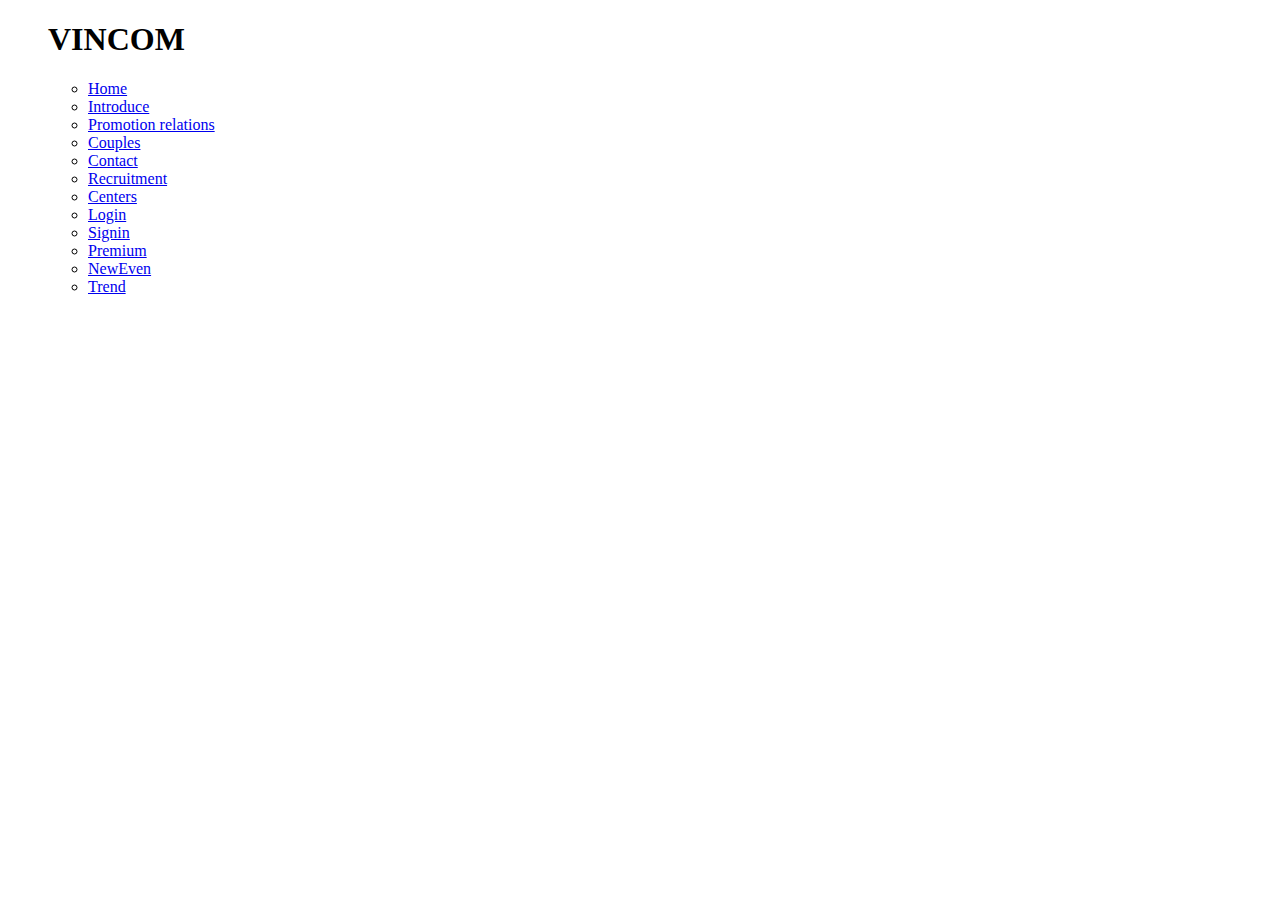
==== commit 28cb69f9: "update page" ====
--- a/index.html
+++ b/index.html
@@ -2,1062 +2,26 @@
 <html lang="en">
 <head>
     <meta charset="UTF-8">
-    <meta http-equiv="X-UA-Compatible" content="IE=edge">
     <meta name="viewport" content="width=device-width, initial-scale=1.0">
-    <!-- bootstrap -->
-    <link rel="stylesheet" href="./assets/css/bootstrap.min.css" type="text/css">
-    <!-- bootstrap -->
-    <!-- icon -->
-    <link rel="stylesheet" href="/assets/icon/themify-icons/themify-icons.css">
-    <link rel="stylesheet" href="/assets/icon/fontawesome-free-6.4.0-web/css/all.css">
-    <!-- icon -->
-    <!-- swiper slider -->
-    <link rel="stylesheet" href="/assets/swiper-slider/swiper-bundle.min.css" type="text/css">
-    <!-- swiper slider -->
-    <link rel="stylesheet" href="/assets/css/style.css">
-    <link rel="stylesheet" href="/assets/css/responsive.css">
     <title>Document</title>
-    
-</head>              
+</head>
 <body>
-    <header>
-        <nav id="top_menu" class="fixed-top"   style="background-color: #333; ">
-            <div class="container" >
-                <div class="row justify-content-between" style="height: 27.5px;padding: 0 20px;">
-                    <ul class="nav">
-                        <li class="nav-item">
-                            <a class="nav-link" href="/index.html">Trang chủ Vincom</a>
-                        </li>
-                        <li class="nav-item">
-                            <a class="nav-link" href="/Introduce.html">Giới thiệu</a>
-                        </li>
-                        <li class="nav-item">
-                            <a class="nav-link" href="/promotion-relations.html">Quan hệ cổ đông</a>
-                        </li>
-                        <li class="nav-item">
-                            <a class="nav-link" href="/Couples.html">Đối tác</a>
-                        </li>
-                        <li class="nav-item">
-                            <a class="nav-link" href="/recruitment.html">Tuyển dụng</a>
-                        </li>
-                        <li class="nav-item">
-                            <a class="nav-link" href="/Contact.html">Liên hệ</a>
-                        </li> 
-                    </ul>
-                    <ul class="nav">
-                        <li id="top_menu_register">
-                            <div class="nav-link text-center" style="height: 27px;padding-top: 0;padding-bottom: 0;">
-                                <a class="" href="/Login.html">Đăng nhập</a>
-                                <span style="color: #fff; ">/</span>
-                                <a class="" href="/Signin.html">Đăng kí</a>
-                            </div>
-                        </li>
-                    </ul>
-                </div>
-            </div>
-        </nav>
-        <nav id="Menu-responsive"class="fixed-top"  >
-            <div class="container-fluid">
-                <div class="row justify-content-between align-items-center">
-                    <div class="list-menu-hidden">
-                        <div class="icon-list-menu" onclick="toggleMenu1()"></div>
-                    </div>
-                    <div id="logo">
-                        <a href="/index.html">
-                            <img class="main_logo" src="/assets/images/Logo_vin_com_main.png" s alt="">
-                        </a>
-                    </div>
-    
-                    <a class="ti-search nav-link" href=""></a>
-                </div>
-            </div>
-            <nav id="Menu_hidden">
-                <div class="page-menu_hidden">
-                    <div class="menu_item">
-                        <a href="/Login.html">Đăng nhập</a>
-                        <a href="/Signin.html">Đặng ký</a>
-                        <hr>
-                        <a href="/index.html">Trang chủ Vincom</a>
-                        <a href="/Introduce.html">Giới thiệu</a>
-                        <a href="/promotion-relations.html">Quan hệ cổ đông</a>
-                        <a href="/Couples.html">Đối tác</a>
-                        <a href="/recruitment.html">Tuyển dụng</a>
-                        <a href="/Contact.html">Liên hệ</a>
-                        <br>
-                        <a href="/Centers.html">Hệ thống TTTM</a>
-                        <div class="container">
-                            <a href="#"class="row justify-content-between" id="link_menu_hidden2" onclick="toggleMenu2()">
-                                <li>Đang diễn ra</li>
-                                <img src="/assets/SVG/chevron-right.svg" alt="" style="height: 16px; width: 16px;">
-                            </a>
-                            <div id="menu_hidden2">
-                                <a href="/Premium.html">Ưu đãi</a>
-                                <a href="/NewEven.html">Tin tức & sự kiện</a>
-                                <a href="/Trend.html">Xu hướng</a>
-                            </div>
-                        </div>
-                        <a href="/Login.html">My Vincom</a>
-                    </div>
-                </div>
-            </nav>
-        </nav>
-        <nav id="main_menu" >
-            <div class="container">
-                <div class="row justify-content-between d-flex align-items-center" style="height: 60px; padding: 0 20px;">
-                    <div id="logo">
-                        <ul class="nav">
-                            <li>
-                                <a href="/index.html">
-                                    <img class="main_logo" src="/assets/images/Logo_vin_com_main.png" s alt="">
-                                </a>
-                            </li>
-                        </ul>
-                    </div>
-
-                    <ul class="nav">
-                        <li class="nav-item">
-                            <a class="nav-link" href="/Centers.html">HỆ THỐNG TTTM</a>
-                        </li>
-                        <li class="nav-item nav-rank-2">
-                            <a class="nav-link " href="#">ĐANG DIỄN RA</a>
-                            <ul class="nav-rank2">
-                              <li><a  href="/Premium.html">Ưu đãi</a></li>
-                              <li><a  href="/NewEven.html">Tin tức & sự kiện</a></li>
-                              <li><a  href="/Trend.html">Xu hướng</a></li>
-                            </ul>
-                          </li>
-                        <li class="nav-item">
-                            <a class="nav-link" href="/Login.html">MY VINCOM</a>
-                        </li>
-                        <li class="nav-item">
-                            <a class="ti-search nav-link" href="#"></a>
-                        </li>
-                    </ul>
-                </div>
-            </div>
-        </nav>
-    </header>
-    
-    <main>
-        <section id="main_slide">
-            <div class="swiper-container d-flex">
-                <div class="swiper-wrapper">
-                  <!-- Slides -->
-                  <div class="swiper-slide"><img src="/assets/images/slide0.png" alt=""></div>
-                  <div class="swiper-slide"><img src="/assets/images/slide1.png" alt=""></div>
-                  <div class="swiper-slide"><img src="/assets/images/slide2.png" alt=""></div>
-                </div>
-                <div class="swiper-pagination" ></div>
-                <div class="swiper-button-prev"></div>
-                <div class="swiper-button-next"></div>
-            </div>
-        </section>
-        <section class="list-malls" style="margin-top: 80px;">
-            <div class="container">     
-                <div class="top-border"></div>
-                <h1>HỆ THỐNG TRUNG TÂM THƯƠNG MẠI</h1>
-                <div class="swiper-common">
-                    <div class="swiper-wrapper">
-                        <!-- Slides -->
-                        <div class="swiper-slide">
-                            <div class="img-common">
-                                <div class="zoom-img">
-                                    <a href="">
-                                        <img src="/assets/images/tttm1.png" alt="">
-                                    </a>
-                                    <div class="hidden-content">
-                                        <h1 class="white-text" style="font-size: 16px;">Vincom Center Bà Triệu</h1>
-                                        <h2 class="white-text" style="font-weight: 600;">Hà Nội</h2>
-                                        <p class="white-text">Số 191 Bà Triệu, Q. Hai Bà Trưng, Hà Nội</p>
-                                    </div>
-                                </div>
-                                <div class="button-heart"></div>
-                                <div class="body-card">
-                                    <h3><a href=""> VINCOM CENTER BÀ TRIỆU</a></h3>
-                                    <p>Hà Nội</p>
-                                </div>
-                            </div>
-                        </div>
-                        <div class="swiper-slide">
-                            <div class="img-common">
-                                <div class="zoom-img">
-                                    <a href="">
-                                        <img src="/assets/images/tttm2.png" alt="">
-                                    </a>
-                                    <div class="hidden-content">
-                                        <h1 class="white-text" style="font-size: 16px;">Vincom Center Bà Triệu</h1>
-                                        <h2 class="white-text" style="font-weight: 600;">Hà Nội</h2>
-                                        <p class="white-text">Số 191 Bà Triệu, Q. Hai Bà Trưng, Hà Nội</p>
-                                    </div>
-                                </div>
-                                <div class="button-heart"></div>
-                                <div class="body-card">
-                                    <h3><a href=""> VINCOM CENTER BÀ TRIỆU</a></h3>
-                                    <p>Hà Nội</p>
-                                </div>
-                            </div>
-                        </div>
-                        <div class="swiper-slide">
-                            <div class="img-common">
-                                <div class="zoom-img">
-                                    <a href="">
-                                        <img src="/assets/images/tttm3.png" alt="">
-                                    </a>
-                                    <div class="hidden-content">
-                                        <h1 class="white-text" style="font-size: 16px;">Vincom Center Bà Triệu</h1>
-                                        <h2 class="white-text" style="font-weight: 600;">Hà Nội</h2>
-                                        <p class="white-text">Số 191 Bà Triệu, Q. Hai Bà Trưng, Hà Nội</p>
-                                    </div>
-                                </div>
-                                <div class="button-heart"></div>
-                                <div class="body-card">
-                                    <h3><a href=""> VINCOM CENTER BÀ TRIỆU</a></h3>
-                                    <p>Hà Nội</p>
-                                </div>
-                            </div>
-                        </div>
-                    </div>
-                </div>
-                <div class="list-malls-common">
-                    <div class="row">
-                        <div class="col-4">
-                            <div class="img-common">
-                                <div class="zoom-img">
-                                    <a href="">
-                                        <img src="/assets/images/tttm1.png" alt="">
-                                    </a>
-                                    <div class="hidden-content">
-                                        <h1 class="white-text" style="font-size: 16px;">Vincom Center Bà Triệu</h1>
-                                        <h2 class="white-text" style="font-weight: 600;">Hà Nội</h2>
-                                        <p class="white-text">Số 191 Bà Triệu, Q. Hai Bà Trưng, Hà Nội</p>
-                                    </div>
-                                </div>
-                                <div class="button-heart"></div>
-                            </div>
-                            <div class="body-card">
-                                <h3><a href=""> VINCOM CENTER BÀ TRIỆU</a></h3>
-                                <p>Hà Nội</p>
-                            </div>
-                        </div>
-                        <div class="col-4">
-                            <div class="img-common">
-                                <div class="zoom-img">
-                                    <a href="">
-                                        <img src="/assets/images/tttm2.png" alt="">
-                                    </a>
-                                    <div class="hidden-content">
-                                        <h1 class="white-text" style="font-size: 16px;">Vincom Center Bà Triệu</h1>
-                                        <h2 class="white-text" style="font-weight: 600;">Hà Nội</h2>
-                                        <p class="white-text">Số 191 Bà Triệu, Q. Hai Bà Trưng, Hà Nội</p>
-                                    </div>
-                                </div>
-                                <div class="button-heart"></div>
-                            </div>
-                            <div class="body-card">
-                                <h3><a href=""> VINCOM MEGA MALL SMART CITY</a></h3>
-                                <p>Hà Nội</p>
-                            </div>
-                        </div>
-                        <div class="col-4">
-                            <div class="img-common">
-                                <div class="zoom-img">
-                                    <a href="">
-                                        <img src="/assets/images/tttm3.png" alt="">
-                                    </a>
-                                    <div class="hidden-content">
-                                        <h1 class="white-text" style="font-size: 16px;">Vincom Center Bà Triệu</h1>
-                                        <h2 class="white-text" style="font-weight: 600;">Hà Nội</h2>
-                                        <p class="white-text">Số 191 Bà Triệu, Q. Hai Bà Trưng, Hà Nội</p>
-                                    </div>
-                                </div>
-                                <div class="button-heart"></div>
-                            </div>
-                            <div class="body-card">
-                                <h3><a href=""> VINCOM CENTER NGUYỄN CHÍ THANH</a></h3>
-                                <p>Hà Nội</p>
-                            </div>
-                        </div>
-    
-                        <div class="col-4">
-                            <div class="img-common">
-                                <div class="zoom-img">
-                                    <a href="">
-                                        <img src="/assets/images/tttm4.png" alt="">
-                                    </a>
-                                    <div class="hidden-content">
-                                        <h1 class="white-text" style="font-size: 16px;">Vincom Center Bà Triệu</h1>
-                                        <h2 class="white-text" style="font-weight: 600;">Hà Nội</h2>
-                                        <p class="white-text">Số 191 Bà Triệu, Q. Hai Bà Trưng, Hà Nội</p>
-                                    </div>
-                                </div>
-                                <div class="button-heart"></div>
-                            </div>
-                            <div class="body-card">
-                                <h3><a href=""> VINCOM CENTER PHẠM NGỌC THẠCH</a></h3>
-                                <p>Hà Nội</p>
-                            </div>
-                        </div>
-                        <div class="col-4">
-                            <div class="img-common">
-                                <div class="zoom-img">
-                                    <a href="">
-                                        <img src="/assets/images/tttm5.png" alt="">
-                                    </a>
-                                    <button class="btn-like position-absolute top-0 end-0 m-3" data-entry_id="75"></button>
-                                    <div class="hidden-content">
-                                        <h1 class="white-text" style="font-size: 16px;">Vincom Center Bà Triệu</h1>
-                                        <h2 class="white-text" style="font-weight: 600;">Hà Nội</h2>
-                                        <p class="white-text">Số 191 Bà Triệu, Q. Hai Bà Trưng, Hà Nội</p>
-                                    </div>
-                                    <div class="button-heart"></div>
-                            </div>
-                            </div>
-                            <div class="body-card">
-                                <h3><a href=""> VINCOM CENTER METROPOLIS</a></h3>
-                                <p>Hà Nội</p>
-                            </div>
-                        </div>
-                        <div class="col-4">
-                            <div class="img-common">
-                                <div class="zoom-img">
-                                    <a href="">
-                                        <img src="/assets/images/tttm6.png" alt="">
-                                    </a>
-                                    <div class="hidden-content">
-                                        <h1 class="white-text" style="font-size: 16px;">Vincom Center Bà Triệu</h1>
-                                        <h2 class="white-text" style="font-weight: 600;">Hà Nội</h2>
-                                        <p class="white-text">Số 191 Bà Triệu, Q. Hai Bà Trưng, Hà Nội</p>
-                                    </div>
-                                </div>
-                                <div class="button-heart"></div>
-                            </div>
-                            <div class="body-card">
-                                <h3><a href=""> VINCOM CENTER TRẦN DUY HƯNG</a></h3>
-                                <p>Hà Nội</p>
-                            </div>
-                        </div>  
-                    </div>
-                </div>
-                <div class="common-button text-center">
-                    <button class="btn btn-danger">TÌM HIỂU THÊM</button>
-                </div>
-            </div>
-        </section>
-        
-        <section id="list-premium" style="background: #F5F5F5;padding-bottom: 80px; padding-top: 80px;margin-top: 80px;">
-            <div class="container">
-                <div class="top-border"></div>
-                <h1>ƯU ĐÃI ĐANG DIỄN RA</h1>
-                <div class="swiper-common">
-                    <div class="">
-                        <div class="img-common">
-                            <div class="zoom-img">
-                                <a href="">
-                                    <img src="/assets/images/UD1.png" alt="">
-                                </a>
-                            </div>
-                            <div class="button-heart"></div>
-                        </div>
-                        <div class="body-card">
-                            <h3 class="crop-text"><a href="">UNIQLO | RÚT DÂY NHẬN QUÀ HẤP DẪN</a></h3>
-                            <p>21.04.2023 - 30.04.2023</p>
-                        </div>
-                    </div>
-                    <div class="swiper-wrapper">
-                        <!-- Slides -->
-                        <div class="swiper-slide">
-                            <div class="img-common">
-                                <div class="zoom-img">
-                                    <a href="">
-                                        <img src="/assets/images/UD2.png" alt="">
-                                    </a>
-                                </div>
-                                <div class="button-heart"></div>
-                            </div>
-                            <div class="body-card">
-                                <h3 class="crop-text"><a href="">SAMSONITE | CHECK-IN LIỀN TAY - NHẬN NGAY ƯU ĐÃI</a></h3>
-                                <p>01.04.2023 - 03.05.2023</p>
-                            </div>
-                        </div>
-                        <div class="swiper-slide">
-                            <div class="img-common">
-                                <div class="zoom-img">
-                                    <a href="">
-                                        <img src="/assets/images/UD3.png" alt="">
-                                    </a>
-                                </div>
-                                <div class="button-heart"></div>
-                            </div>
-                            <div class="body-card">
-                                <h3 class="crop-text"><a href="">SAMSONITE | CHECK-IN LIỀN TAY - NHẬN NGAY ƯU ĐÃI</a></h3>
-                                <p>01.04.2023 - 03.05.2023</p>
-                            </div>
-                        </div>
-                        <div class="swiper-slide">
-                            <div class="img-common">
-                                <div class="zoom-img">
-                                    <a href="">
-                                        <img src="/assets/images/UD4.png" alt="">
-                                    </a>
-                                </div>
-                                <div class="button-heart"></div>
-                            </div>
-                            <div class="body-card">
-                                <h3 class="crop-text"><a href="">SAMSONITE | CHECK-IN LIỀN TAY - NHẬN NGAY ƯU ĐÃI</a></h3>
-                                <p>01.04.2023 - 03.05.2023</p>
-                            </div>
-                        </div>
-                    </div>
-                </div>
-                <div class="list-premium-common">
-                    <div class="row">
-                        <div class="col-3">
-                            <div class="img-common">
-                                <div class="zoom-img">
-                                    <a href="">
-                                        <img src="/assets/images/UD1.png" alt="">
-                                    </a>
-                                </div>
-                                <div class="button-heart"></div>
-                            </div>
-                            <div class="body-card">
-                                <h3 class="crop-text"><a href="">UNIQLO | RÚT DÂY NHẬN QUÀ HẤP DẪN</a></h3>
-                                <p>21.04.2023 - 30.04.2023</p>
-                            </div>
-                        </div>
-                        <div class="col-3">
-                            <div class="img-common">
-                                <div class="zoom-img">
-                                    <a href="">
-                                        <img src="/assets/images/UD2.png" alt="">
-                                    </a>
-                                </div>
-                                <div class="button-heart"></div>
-                            </div>
-                            <div class="body-card">
-                                <h3 class="crop-text"><a href="">SAMSONITE | CHECK-IN LIỀN TAY - NHẬN NGAY ƯU ĐÃI</a></h3>
-                                <p>01.04.2023 - 03.05.2023</p>
-                            </div>
-                        </div>
-                        <div class="col-3">
-                            <div class="img-common">
-                                <div class="zoom-img">
-                                    <a href="">
-                                        <img src="/assets/images/UD3.png" alt="">
-                                    </a>
-                                </div>
-                                <div class="button-heart"></div>
-                            </div>
-                            <div class="body-card">
-                                <h3 class="crop-text"><a href="">LIZD NAMAT | ƯU ĐÃI TỚI 50%</a></h3>
-                                <p>30.03.2023 - 05.04.2023</p>
-                            </div>
-                        </div>  
-                        <div class="col-3">
-                            <div class="img-common">
-                                <div class="zoom-img">
-                                    <a href="">
-                                        <img src="/assets/images/UD4.png" alt="">
-                                    </a>
-                                </div>
-                                <div class="button-heart"></div>
-                            </div>
-                            <div class="body-card">
-                                <h3 class="crop-text"><a href="">LI-NING | REFESH YOUR SALE - SALE TỚI 50%, QUÀ TẶNG TỚI 300K</a></h3>
-                                <p>22.03.2023 - 03.04.2023</p>
-                            </div>
-                        </div>  
-                    </div>
-                    <div class="row">
-                        <div class="col-3">
-                            <div class="img-common">
-                                <div class="zoom-img">
-                                    <a href="">
-                                        <img src="/assets/images/UD5.png" alt="">
-                                    </a>
-                                </div>
-                                <div class="button-heart"></div>
-                            </div>
-                            <div class="body-card">
-                                <h3 class="crop-text"><a href=""> VASCARA | GIẢM 14% SẢN PHẨM NGUYÊN GIÁ</a></h3>
-                                <p>31.03.2023 - 02.04.2023</p>
-                            </div>
-                        </div>
-                        <div class="col-3">
-                            <div class="img-common">
-                                <div class="zoom-img">
-                                    <a href="">
-                                        <img src="/assets/images/UD6.png" alt="">
-                                    </a>
-                                </div>
-                                <div class="button-heart"></div>
-                            </div>
-                            <div class="body-card">
-                                <h3 class="crop-text"><a href="">AKEMI UCHI | PRIVATE SALE - GIẢM ĐẾN 30% TẤT CẢ CÁC SẢN PHẨM</a></h3>
-                                <p>27.03.2023 - 02.04.2023</p>
-                            </div>
-                        </div>
-                        <div class="col-3">
-                            <div class="img-common">
-                                <div class="zoom-img">
-                                    <a href="">
-                                        <img src="/assets/images/UD7.png" alt="">
-                                    </a>
-                                </div>
-                                <div class="button-heart"></div>
-                            </div>
-                            <div class="body-card">
-                                <h3><a href="crop-text">ALDO | MUA 1 TẶNG 1</a></h3>
-                                <p>25.03.2023 - 31.03.2023</p>
-                            </div>
-                        </div>  
-                        <div class="col-3">
-                            <div class="img-common">
-                                <div class="zoom-img">
-                                    <a href="">
-                                        <img src="/assets/images/UD8.png" alt="">
-                                    </a>
-                                </div>
-                                <div class="button-heart"></div>
-                            </div>
-                            <div class="body-card">
-                                <h3 class="crop-text"><a href="">UNIQLO | TRẢI NGHIỆM CÔNG NGHỆ CHỐNG UV, NHẬN NGAY ÁO KHOÁC CHỐNG UV</a></h3>
-                                <p>10.03.2023 - 12.03.2023</p>
-                            </div>
-                        </div> 
-                    </div>
-                    <div class="common-button text-center" style="margin-bottom: 24px;"> 
-                        <button class="btn btn-danger">KHÁM PHÁ NGAY</button>
-                    </div>
-                </div>
-            </div>
-            <div class="container">
-                <div class="form-signin-email text-center">
-                    <h2 style="font-size: 24px; font-weight:600;">ĐĂNG KÝ NHẬN BẢN TIN</h2>
-                    <p style="color: #333; font-size: 17px;margin-bottom: 10px;">ĐỂ LUÔN CẬP NHẬT XU HƯỚNG MỚI NHẤT, THÔNG TIN SỰ KIỆN VÀ KHUYẾN MÃI HẤP DẪN TỪ VINCOM</p>
-                    <div class="input-group" >
-                        <input type="email" class="form-control" placeholder="Địa chỉ email của bạn" aria-label="Địa chỉ email của bạn" aria-describedby="basic-addon2">
-                        <button class="btn btn-danger">ĐĂNG KÝ</button>
-                    </div>
-                </div>
-            </div>
-        </section>
-
-        <section id="new-even" style="margin-top: 58px;padding: 20px 0 40px;">
-            <div class="container">
-                <div class="top-border"></div>
-                <h1>TIN TỨC & SỰ KIỆN</h1>
-                <div class="row">
-                    <div class="col-xl-6 text-center">
-                        <div class="img-common">
-                            <div class="zoom-img ">
-                                <a href="">
-                                    <img src="/assets/images/new1.png" alt="">
-                                </a>
-                            </div>
-                            <div class="button-heart"></div>
-                        </div>
-                        <div class="body-card-even" style="padding: 20px;">
-                            <h1 style="font-size: 20px;"><a href=""> CHECK-IN LOẠT TỌA ĐỘ EMOJI ĐỘC ĐÁO KHẮP CÁC TRUNG TÂM THƯƠNG MẠI</a></h1>
-                            <p>24.05.2023</p>
-                            <div class="common-button text-center">
-                                <button class="btn btn-danger">KHÁM PHÁ THÊM</button>
-                            </div>
-                        </div>
-                    </div>
-                    <div class="col-xl-6">
-                        <div class="container">
-                            <div class="row">
-                                <div class="col-12 col-md-4">
-                                    <div class="img-common">
-                                        <div class="zoom-img">
-                                            <a href="">
-                                                <img src="/assets/images/new2.png" alt="">
-                                            </a>
-                                        </div>
-                                        <div class="button-heart"></div>
-                                    </div>
-                                </div>
-                                <div class="col-12 col-md-8">
-                                    <h3><a href="">QUAY TIKTOK FILTER XINH - RINH NGAY QUÀ SIÊU ĐỈNH</a>  </h3>
-                                    <p>22.05.2023 - 30.07.2023</p>
-                                    <p class="crop-text">QUAY TIKTOK FILTER XINH - RINH NGAY QUÀ SIÊU ĐỈNH  Tham gia thử thách Đi Mô Săn Emo ngay hôm nay để có cơ hội nhận quà cực đỉnh trị giá lên đến 5.000.000 VNĐ </p>
-                                </div>
-                            </div>
-                            <hr>
-                            <div class="row">
-                                <div class="col-12 col-md-4">
-                                    <div class="img-common">
-                                        <div class="zoom-img">
-                                            <a href="">
-                                                <img src="/assets/images/new3.png" alt="">
-                                            </a>
-                                        </div>
-                                        <div class="button-heart"></div>
-                                    </div>
-                                </div>
-                                <div class="col-12 col-md-8">
-                                    <h3><a href="">CÙNG VINCOM “SẠC ĐẦY CẢM HỨNG” ĐÓN HÈ SANG TRÀN HỨNG KHỞI</a>  </h3>
-                                    <p>22.05.2023 - 30.07.2023</p>
-                                    <p class="crop-text">Đón hè 2023, các TTTM Vincom sẽ đồng loạt khoác lên diện mạo mới với 5 biểu tượng cảm xúc độc đáo cùng với các khu vực đại cảnh trang trí ấn tượng theo chủ đề.</p>
-                                </div>
-                            </div>
-                            <hr>
-                            <div class="row">
-                                <div class="col-12 col-md-4">
-                                    <div class="img-common">
-                                        <div class="zoom-img">
-                                            <a href="">
-                                                <img src="/assets/images/new4.png" alt="">
-                                            </a>
-                                        </div>
-                                        <div class="button-heart"></div>
-                                    </div>
-                                </div>
-                                <div class="col-12 col-md-8">
-                                    <h3><a href=""></a>TRÀO LƯU DU LỊCH NGAY TRONG THÀNH PHỐ DỊP NGHỈ LỄ 30/4 - 1/5</h3>
-                                    <p>22.05.2023 - 30.07.2023</p>
-                                    <p class="crop-text">Các trung tâm thương mại đa chức năng trở thành "điểm du lịch" yêu thích của hàng nghìn gia đình mọi lứa tuổi.</p>
-                                </div>
-                            </div>
-                            <hr>
-                            <div class="row">
-                                <div class="col-12 col-md-4">
-                                    <div class="img-common">
-                                        <div class="zoom-img">
-                                            <a href="">
-                                                <img src="/assets/images/new5.png" alt="">
-                                            </a>
-                                        </div>
-                                        <div class="button-heart"></div>
-                                    </div>
-                                </div>
-                                <div class="col-12 col-md-8">
-                                    <h3><a href=""></a>THÔNG BÁO CẢNH BÁO TRANG WEB LỪA ĐẢO VÀ GIẢ MẠO</h3>
-                                    <p>22.05.2023 - 30.07.2023</p>
-                                    <p class="crop-text">Tập đoàn Vingroup xin thông báo, các địa chỉ website sau KHÔNG liên quan đến Vingroup hay bất kỳ công ty thành viên nào trong Tập đoàn Vingroup dưới bất kỳ hình thức nào</p>
-                                </div>
-                            </div>
-                        </div>
-                    </div>
-                </div>
-            </div>
-        </section>
-
-        <section id="new-trend" style="margin-top: 58px;padding: 20px 0 40px;">
-            <div class="container">
-                <div class="top-border"></div>
-                <h1>XU HƯỚNG MỚI NHẤT</h1>
-                <div class="row">
-                    <div class="col-xl-6">
-                        <div class="img-common">
-                            <div class="zoom-img">
-                                <a href="">
-                                    <img src="/assets/images/Trend1.png" alt="">
-                                </a>
-                            </div>
-                            <div class="button-heart"></div>
-                        </div>
-                        <div style="background-color: #F5F5F5;padding: 15px 20px;">
-                            <h1 style="font-size: 14px;"><a href="">CHIỀU NÀNG NHƯ “QUEEN” - BÍ QUYẾT TỔ CHỨC TIỆC 8/3 TRÚNG Ý NGƯỜI THƯƠNG</a></h1>
-                            <p style="margin-bottom: 5px;">06.03.2023</p>
-                            <p class="crop-text" style="color: #333;">Cô gái nào cũng mong muốn được người đàn ông bên cạnh chiều chuộng và chăm sóc dịp 8/3. Nếu đang trăn trở chưa biết dẫn nàng đi đâu, tặng nàng quà gì cho trúng ý thì các chàng hãy tham khảo những gợi ý tuyệt vời dưới đây.</p>
-                        </div>
-                    </div>
-                    <div class="col-xl-6">
-                        <div class="container">
-                            <div class="row">
-                                <div class="col-6">
-                                    <div class="img-common">
-                                        <div class="zoom-img">
-                                            <a href="">
-                                                <img src="/assets/images/Trend2.png" alt="">
-                                            </a>
-                                        </div>
-                                        <div class="button-heart"></div>
-                                    </div>
-                                    <div class="body-card">
-                                        <a href="" class="crop-text">8/3 ĐỪNG TẶNG HOA, HÃY TẶNG NÀNG THẬT NHIỀU BẤT NGỜ</a>
-                                        <p>02.03.2023</p>
-                                    </div>
-                                </div>
-                                <div class="col-6">
-                                    <div class="img-common">
-                                        <div class="zoom-img">
-                                            <a href="">
-                                                <img src="/assets/images/Trend3.png" alt="">
-                                            </a>
-                                        </div>
-                                        <div class="button-heart"></div>
-                                    </div>
-                                    <div class="body-card">
-                                        <a href="" class="crop-text">8/3 ĐI ĐÂU CHƠI? CHECK-IN 10 ĐỊA ĐIỂM CHƠI 8/3 SIÊU HOT, HẤP DẪN NHẤT NĂM NAY|VINCOM</a>
-                                        <p>01.03.2023</p>
-                                    </div>
-                                </div>
-                            </div>
-                            
-                            <div class="row">
-                                <div class="col-6">
-                                    <div class="img-common">
-                                        <div class="zoom-img">
-                                            <a href="">
-                                                <img src="/assets/images/Trend4.png" alt="">
-                                            </a>
-                                        </div>
-                                        <div class="button-heart"></div>
-                                    </div>
-                                    <div class="body-card">
-                                        <a href="" class="crop-text">TOP 12 MÓN QUÀ 8/3 CHO ĐỒNG NGHIỆP, SẾP TINH TẾ, ẤN TƯỢNG, Ý NGHĨA</a>
-                                        <p>01.03.2023</p>
-                                    </div>
-                                </div>
-                                <div class="col-6">
-                                    <div class="img-common">
-                                        <div class="zoom-img">
-                                            <a href="">
-                                                <img src="/assets/images/Trend5.png" alt="">
-                                            </a>
-                                        </div>
-                                        <div class="button-heart"></div>
-                                    </div>
-                                    <div class="body-card">
-                                        <a href="" class="crop-text">GỢI Ý TOP 12 MÓN QUÀ 8/3 CHO MẸ VỪA Ý NGHĨA, VỪA THIẾT THỰC</a>
-                                        <p>01.03.2023</p>
-                                    </div>
-                                </div>
-                            </div>
-                        </div>
-                    </div>
-                </div>
-                
-                <div class="common-button text-center"> 
-                    <button class="btn btn-danger">KHÁM PHÁ NGAY</button>
-                </div>
-            </div>
-        </section>
-
-        <section id="location-checkin" style="margin-top: 18px;padding: 20px 0 120px;background: linear-gradient(to bottom, #fff 50%, #F5F5F5 50%);">
-            <div class="container">
-                <div class="top-border"></div>
-                <h1>#VINCOM CHECKIN</h1>
-                <h2 style="margin-bottom: 75px;">HASHTAG <span style="color: #D2232A;">#VINCOM</span> TRÊN CÁC TRANG MẠNG XÃ HỘI ĐỂ CÓ CƠ HỘI XUẤT HIỆN TRÊN WEBSITE CỦA CHÚNG TÔI</h2>
-                <div class="swiper-common">
-                    <div class="swiper-wrapper">
-                        <!-- Slides -->
-                        <div class="swiper-slide">
-                            <img src="/assets/images/checkin1.png" alt="">
-                        </div>
-                        <div class="swiper-slide">
-                            <img src="/assets/images/checkin2.png" alt="">
-                        </div>
-                        <div class="swiper-slide">
-                            <img src="/assets/images/checkin3.png" alt="">
-                        </div>
-                        <div class="swiper-slide">
-                            <img src="/assets/images/checkin4.png" alt="">
-                        </div>
-                    </div>
-                </div>
-                <div class="list-checkin-common">
-                    <div class="row">
-                        <div class="col-3">
-                            <img src="/assets/images/checkin1.png" alt="">
-                        </div>
-                        <div class="col-3">
-                            <img src="/assets/images/checkin2.png" alt="">
-                        </div>
-                        <div class="col-3">
-                            <img src="/assets/images/checkin3.png" alt="">
-                        </div>
-                        <div class="col-3">
-                            <img src="/assets/images/checkin4.png" alt="">
-                        </div>
-                    </div>
-                </div>
-            </div>
-        </section>
-    </main>
-
-    <footer>
-        <div id="header-footer">
-            <div class="container">
-                <div class="row">
-                    <div class="col-12 col-sm-6 col-lg-4">
-                        <h1 style="font-size: 24px;color: #fff;">
-                            BẮT KỊP MỌI XU HƯỚNG <br>
-                            <span style="opacity: 0.5;">MỚI NHẤT</span>
-                        </h1>
-                        <p>CÙNG VỚI NHIỀU ƯU ĐÃI HẤP DẪN MỖI NGÀY!</p>
-                        <div class="input-group" style="width:100% ; height: 50px; display: inline-flex;">
-                            <input type="email" class="form-control" style=" border-radius: 0%;"  placeholder="Địa chỉ email của bạn" aria-label="Địa chỉ email của bạn" aria-describedby="basic-addon2">
-                            <button class="btn btn-danger" style="border-radius: 0%; background-color: #922126;">NHẬN EMAil</button>
-                        </div>
-                    </div>
-                    <div class="col-12 col-sm-6 col-lg-8">
-                        <div class="search-information">
-                            <div class="row ">
-                                <div class="list-icon col-12 col-lg-6 ">
-                                    <ul class="list-inline" style="margin: 0;">
-                                        <li class="list-inline-item">
-                                            <div class="_icon">
-                                                <a href="">
-                                                    <img src="/assets/SVG/facebook-line-white.svg" alt="">
-                                                </a>
-                                            </div>
-                                        </li>
-                                        <li class="list-inline-item">
-                                            <div class="_icon">
-                                                <a href="">
-                                                    <img src="/assets/SVG/zalo-line-white.svg" alt="">
-                                                </a>
-                                            </div>
-                                        </li>
-                                        <li class="list-inline-item">
-                                            <div class="_icon">
-                                                <a href="">
-                                                    <img src="/assets/SVG/youtube-line-white.svg" alt="">
-                                                </a>
-                                            </div>
-                                        </li>
-                                        <li class="list-inline-item">
-                                            <div class="_icon">
-                                                <a href="">
-                                                    <img src="/assets/SVG/instagram-line-white.svg" alt="">
-                                                </a>
-                                            </div>
-                                        </li>
-                                    </ul>
-                                </div>
-                                <div class="col-12 col-lg-6">
-                                    <div class="search-centers">
-                                        <a href="">
-                                            <img style=" width: 19px;height: 19px; display: inline-block;" src="/assets/SVG/search-white.svg" alt="">
-                                            Tìm kiếm trung tâm thương mại
-                                        </a>
-                                    </div>
-                                </div>
-                            </div>
-                            <hr>
-                            <div class="menu-footer">
-                                <div class="row">
-                                    <div class="col-4">
-                                        <ul>
-                                            <li class="nav-item"><a class="nav-link" href="">DỊCH VỤ KHÁCH HÀNG</a></li>
-                                            <li class="nav-item text-opacity70"><a class="nav-link" href="">CÂU HỎI THƯỜNG GẶP</a></li>
-                                            <li class="nav-item text-opacity70"><a class="nav-link" href="">CHÍNH SÁCH QUYỀN RIÊNG TƯ</a></li>
-                                            <li class="nav-item text-opacity70"><a class="nav-link" href="">LIÊN HỆ</a></li>
-                                        </ul>
-                                    </div>
-                                    <div class="col-2">
-                                        <ul>
-                                            <li class="nav-item"><a class="nav-link" href="">TIN TỨC</a></li>
-                                            <li class="nav-item text-opacity70"><a class="nav-link" href="">SỰ KIỆN</a></li>
-                                            <li class="nav-item text-opacity70"><a class="nav-link" href="">ƯU ĐÃI</a></li>
-                                            <li class="nav-item text-opacity70"><a class="nav-link" href="">XU HƯỚNG</a></li>
-                                            <li class="nav-item text-opacity70"><a class="nav-link" href="">TUYỂN DỤNG</a></li>
-                                        </ul>
-                                    </div>
-                                    <div class="col-3">
-                                        <ul>
-                                            <li class="nav-item"><a class="nav-link" href="">VỀ VINCOM</a></li>
-                                            <li class="nav-item text-opacity70"><a class="nav-link" href="">GIỚI THIỆU</a></li>
-                                            <li class="nav-item text-opacity70"><a class="nav-link" href="">MY VINCOM</a></li>
-                                            <li class="nav-item text-opacity70"><a class="nav-link" href="">HỆ THỐNG TTTM</a></li>
-                                            <li class="nav-item text-opacity70"><a class="nav-link" href="">BẢN ĐỒ TRANG</a></li>
-                                        </ul>
-                                    </div>
-                                    <div class="col-3">
-                                        <ul>
-                                            <li class="nav-item"><a class="nav-link" href="">HỢP TÁC</a></li>
-                                            <li class="nav-item text-opacity70"><a class="nav-link" href="">QUAN HỆ CỔ ĐÔNG</a></li>
-                                            <li class="nav-item text-opacity70"><a class="nav-link" href="">CHO THUÊ</a></li>
-                                            <li class="nav-item text-opacity70"><a class="nav-link" href="">QUẢNG CÁO</a></li>
-                                            <li class="nav-item text-opacity70"><a class="nav-link" href="">THUÊ MẶT BẰNG</a></li>
-                                        </ul>
-                                    </div>
-                                </div>
-                            </div>
-                        </div>
-                    </div>
-                </div>
-            </div>
-        </div>
-
-        <div id="body-footer">
-            <div class="container">
-                <div class="body-footer-responsive">
-                    <ul>
-                        <li>Công ty Cổ phần Vincom Retail:</li>
-                        <li>
-                            <p class="text-opacity70 white-text">
-                                Địa chỉ trụ sở chính: Số 7, đường Bằng Lăng 1, Khu đô thị Vinhomes Riverside, Phường Việt Hưng, Quận Long Biên, Thành phố Hà Nội, Việt Nam.
-                                <br>
-                                Hotline: 0439746699 Mã số DN: 0105850244Sở Kế hoạch và Đầu tư TP Hà Nội cấp lần đầu ngày 11/04/2012
-                            </p>
-                        </li>
-                    </ul>
-                </div>
-
-                <div class="body-footer-common">
-                    <div class="row">
-                        <div class="col-2"></div>
-                        <div class="col-3">
-                            <ul>
-                                <li>Công ty Cổ phần Vincom Retail:</li>
-                                <li>
-                                    <p class="text-opacity70 white-text">
-                                        Địa chỉ trụ sở chính: Số 7, đường Bằng Lăng 1, Khu đô thị Vinhomes Riverside, Phường Việt Hưng, Quận Long Biên, Thành phố Hà Nội, Việt Nam.
-                                        <br>
-                                        Hotline: 0439746699
-                                        <br>
-                                        Mã số DN: 0105850244
-                                        <br>
-                                        Sở Kế hoạch và Đầu tư TP Hà Nội cấp lần đầu ngày 11/04/2012
-                                    </p>
-                                </li>
-                            </ul>
-                        </div>
-                        <div class="col-3">
-                            <ul>
-                                <li>Lĩnh vực kinh doanh:</li>
-                                <li><p class="text-opacity70 white-text">Kinh doanh bất động sản</p></li>
-                            </ul>
-                        </div>
-                        <div class="col-3">
-                            <ul>
-                                <li>Chủ tài khoản:</li>
-                                <li>
-                                    <p class="text-opacity70 white-text">
-                                        Công ty Cổ phần Vincom Retail
-                                        <br>
-                                        Tài khoản ngân hàng số: 12310000380169
-                                        <br>
-                                        Ngân hàng TMCP Đầu tư và Phát triển Việt Nam
-                                        <br>
-                                        (BIDV) - Chi Nhánh Quang Trung
-                                    </p>
-                                </li>
-                            </ul>
-                        </div>
-                    </div>
-                </div>
-            </div>
-        </div>
-
-        <div id="footer-footer">
-            <div class="container text-center">
-                Copyright © 2021 by Vincom Retail. All rights reserved | <a href="">Điều khoản</a>
-                <br>
-                This site is protected by reCAPTCHA and the Google <a href="">Privacy Policy</a>  and <a href="">Terms of Service </a>apply.
-            </div>
-        </div>
-    </footer>
-
-    <script src="/assets/js/jquery-3.6.3.min.js"></script>
-    <script src="/assets/swiper-slider/swiper-bundle.min.js"></script>
-    <script src="/assets/js/common.js"></script>
-    <!-- slide -->
-    <script src="package/js/swiper.min.js"></script>
-
-  <!-- Initialize Swiper -->
-  <script>
-    
-    var swiper = new Swiper('.swiper-container', {
-        loop: true,
-        speed: 1000, 
-        pagination: {
-        el: '.swiper-pagination',
-        clickable: true,  
-    },
-        autoplay: {
-        delay: 2000,
-        disableOnInteraction: false,
-    },
-        scrollbar: {
-        el: '.swiper-scrollbar',
-        draggable: true,
-    },
-        navigation: {
-        nextEl: '.swiper-button-next',
-        prevEl: '.swiper-button-prev',
-    },
-    });
-    </script> 
-
-    <script>
-    
-    var swiper = new Swiper('.swiper-common ', {
-        slidesPerView:1.2,
-        spaceBetween:12,
-        speed: 1000, 
-        loop: true,
-        autoplay: {
-        delay: 2000,
-        disableOnInteraction: false,
-    },
-    breakpoints: {
-        768: {
-            slidesPerView:1.5,
-            spaceBetween:15,
-        },
-        992: {
-            slidesPerView:2,
-            spaceBetween:15,
-        },
-        1200: {
-
-        }
-    }
-    });
-    </script> 
-    
-    <script>
-        var menu_hidden = document.getElementById("Menu_hidden");
-        var iconMenu = document.querySelector(".icon-list-menu");
-        menu_hidden.style.display = "none"
-        function toggleMenu1() {
-            if (menu_hidden.style.display == "none") {
-                menu_hidden.style.display = "flex";
-            } else {
-                menu_hidden.style.display = "none";
-            }
-            iconMenu.classList.toggle("active");
-        }    
-
-        var menu_hidden2 = document.getElementById("menu_hidden2");
-        menu_hidden2.style.display = "none"
-        function toggleMenu2() {
-            if (menu_hidden2.style.display == "none") {
-                menu_hidden2.style.display = "flex";
-            } else {
-                menu_hidden2.style.display = "none";
-            }
-        } 
-    </script>
-  <!-- slide -->
-    <script>
-        var prevScrollPos = window.pageYOffset || document.documentElement.scrollTop;
-
-        function handleScroll(event) {
-        var currentScrollPos = window.pageYOffset || document.documentElement.scrollTop;
-        var menu = document.getElementById('main_menu');
-        if (window.innerWidth > 992) {
-            if (currentScrollPos > prevScrollPos) {
-                if (currentScrollPos >50) {
-                    menu.style.display = 'none';
-                }
-                } else {
-                menu.style.display = 'block';
-            }
-        } else {
-            menu.style.display = 'none';
-        }
-
-        prevScrollPos = currentScrollPos;
-        }
-
-        window.addEventListener('scroll', handleScroll);
-    </script>
+    <ul>
+        <h1>VINCOM</h1>
+        <ul>
+            <li><a href="./home.html">Home</a></li>
+            <li><a href="./Introduce.html">Introduce</a></li>
+            <li><a href="./promotion-relations.html">Promotion relations</a></li>
+            <li><a href="./Couples.html">Couples</a></li>
+            <li><a href="./Contact.html">Contact</a></li>
+            <li><a href="./recruitment.html">Recruitment</a></li>
+            <li><a href="./Centers.html">Centers</a></li>
+            <li><a href="./Login.html">Login</a></li>
+            <li><a href="./Signin.html">Signin</a></li>
+            <li><a href="./Premium.html">Premium</a></li>
+            <li><a href="./NewEven.html">NewEven</a></li>
+            <li><a href="./Trend.html">Trend</a></li>
+        </ul>
+    </ul>
 </body>
 </html>